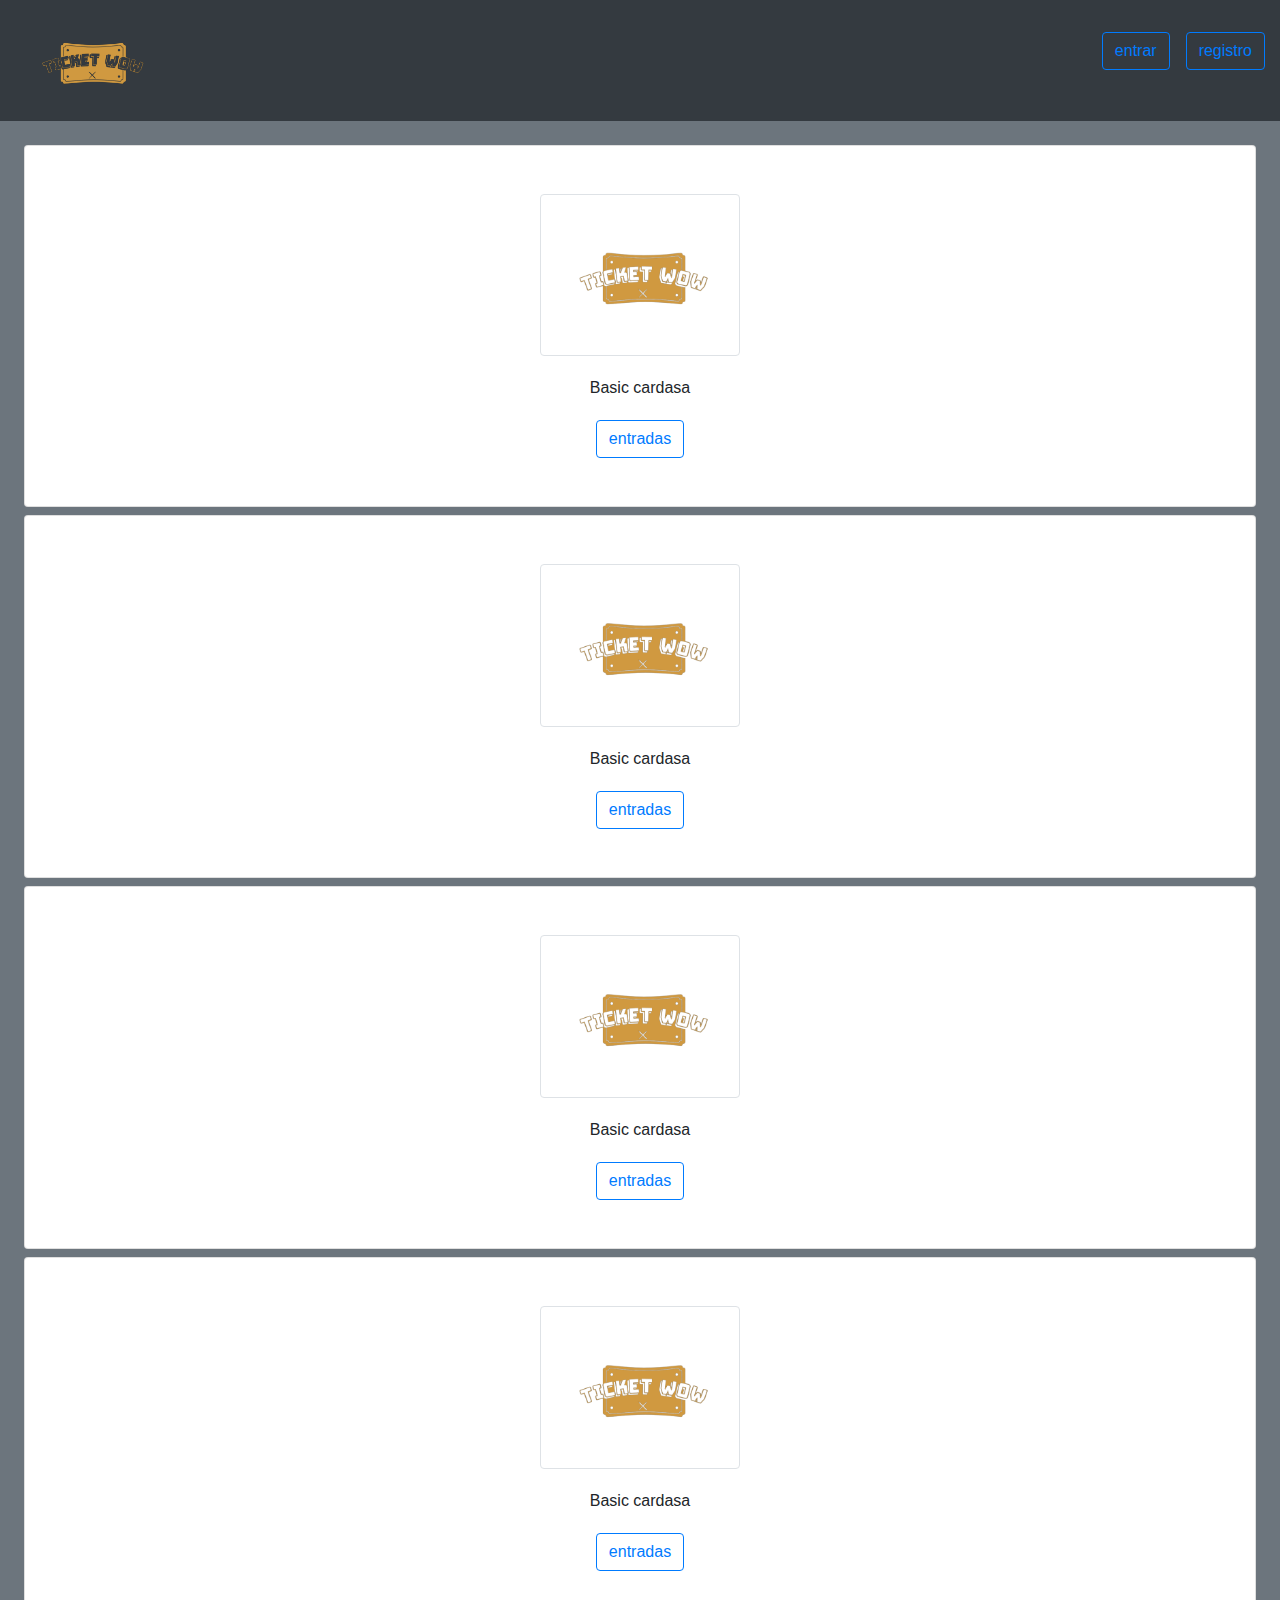
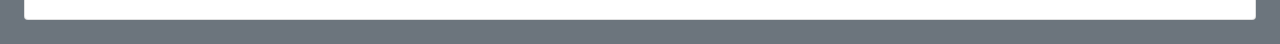
==== index.html @ d6281ea7 "mas" ====
<!doctype html>
<html lang="en">

<head>
  <title></title>
  <meta charset="utf-8">
  <meta name="viewport" content="width=device-width, initial-scale=1, shrink-to-fit=no">
 <link rel="stylesheet" href="/css/style.css">
  <link rel="stylesheet" href="/css/bootstrap.min.css">

<title>Tiket </title>
</head>

<body>
    <header class=" bg-dark text-white" >
        <div class="container-fluid">
          <img src="/otros/logo sin fondo.png" class="" width="150rem" alt="">
          
          <a class="btn btn-outline-primary" href="#" role="button" style="float:right; margin-top:2em; margin-left: 1em;">registro</a>
          <a class="btn btn-outline-primary" href="#" role="button" style="float:right; margin-top:2em">entrar</a>
        </div>
        

        </header>
  <main>
<div class="container-fluid bg-secondary p-3">
  <div class="padre">
    <div class=" hijo ">
      <div class="  card d-flex  align-items-center center-block m-2 p-5" >
        <img src="/otros/logo sin fondo.png" class="img-thumbnail mt-0 "width="200em">
        <div class="card-body">Basic cardasa</div>
        <a class="btn btn-outline-primary" href="#" role="button">entradas</a>
      </div>
      
    </div>
 
    
   
  </div>
  <div class="padre">
    <div class=" hijo ">
      <div class="  card d-flex  align-items-center center-block m-2 p-5" >
        <img src="/otros/logo sin fondo.png" class="img-thumbnail mt-0 "width="200em">
        <div class="card-body">Basic cardasa</div>
        <a class="btn btn-outline-primary" href="#" role="button">entradas</a>
      </div>
      
    </div>
 
    
   
  </div>
  <div class="padre">
    <div class=" hijo ">
      <div class="  card d-flex  align-items-center center-block m-2 p-5" >
        <img src="/otros/logo sin fondo.png" class="img-thumbnail mt-0 "width="200em">
        <div class="card-body">Basic cardasa</div>
        <a class="btn btn-outline-primary" href="#" role="button">entradas</a>
      </div>
      
    </div>
 
    
   
  </div>
  <div class="padre">
    <div class=" hijo ">
      <div class="  card d-flex  align-items-center center-block m-2 p-5" >
        <img src="/otros/logo sin fondo.png" class="img-thumbnail mt-0 "width="200em">
        <div class="card-body">Basic cardasa</div>
        <a class="btn btn-outline-primary" href="#" role="button">entradas</a>
      </div>
      
    </div>
 
    
   
  </div>
  
</div>
  </main>
  <footer>
    <!-- place footer here -->
  </footer>
  <!-- Bootstrap JavaScript Libraries -->
  <script src="/js/bootstrap.min.js">
  </script>

  <script src="/js/jquery-3.3.1.slim.min.js"
    integrity="sha384-7VPbUDkoPSGFnVtYi0QogXtr74QeVeeIs99Qfg5YCF+TidwNdjvaKZX19NZ/e6oz" crossorigin="anonymous">
  </script>

  <script src="/js/popper.min.js"
    integrity="sha384-7VPbUDkoPSGFnVtYi0QogXtr74QeVeeIs99Qfg5YCF+TidwNdjvaKZX19NZ/e6oz" crossorigin="anonymous">
  </script>
</body>

</html>
---- css/style.css ----
/*
  ##Dispositivo = Escritorios
  ##Pantalla = 1281px para escritorios de mayor resolución
*/

@media (min-width:1281px ) {
  
  .padre{
   
    display: flex;
    flex-flow: row wrap;
    justify-content: center;
    align-items: center;

  }
  .hijo{
    display: flex;
  justify-content: center;

}


/*
  ##Dispositivo = Laptops, Desktops
  ##Pantalla = B/N 1025px a 1280px
*/

@media (min-width:1025px ) and (max-width: 1280px ) {
  .padre{
   
    display: flex;
    flex-flow: row wrap;
    justify-content: center;
    align-items: center;

  }
  .hijo{
    display: flex;
  justify-content: center;

  
}

/*
  ##Dispositivo = Tabletas, Ipads (retrato)
  ##Pantalla = B/N 768px a 1024px
*/

@media (min-width:768px ) and (max-width: 1024px ) {
  .padre{
   
    display: flex;
    flex-flow: row wrap;
    justify-content: center;
    align-items: center;

  }
  .hijo{
    display: flex;
  justify-content: center;

  
}

/*
  ##Dispositivo = Tabletas, Ipads (horizontal)
  ##Pantalla = B/N 768px a 1024px
*/

@media (min-width:768px ) and (max-width: 1024px ) and ( orientation: landscape) {
  .padre{
   
    display: flex;
    flex-flow: row wrap;
    justify-content: center;
    align-items: center;

  }
  .hijo{
    display: flex;
  justify-content: center;

  
}

/*
  ##Dispositivo = Tabletas de baja resolución, Móviles (Horizontal)
  ##Pantalla = B/N 481px a 767px
*/

@media (min-width: 481px ) and (max-width:767px ) {
  
  .padre{
   
    display: flex;
    flex-flow: row wrap;
    justify-content: center;
    align-items: center;

  }
  .hijo{
    display: flex;
  justify-content: center;

}

/*
  ##Dispositivo = La mayoría de los Smartphones Móviles (Retrato)
  ##Pantalla = B/N 320px a 479px
*/

@media (min-width: 320px ) and (max-width: 480px ) and ( orientation: landscape) {
  .padre{
   
    display: flex;
    flex-flow: row wrap;
    justify-content: center;
    align-items: center;

  }
  .hijo{
    display: flex;
  justify-content: center;

}
  
@media (min-width: 320px ) and (max-width: 480px ) {
  .padre{
   
    display: flex;
    flex-flow: row wrap;
    justify-content: center;
    align-items: center;

  }
  .hijo{
    display: flex;
  justify-content: center;

}
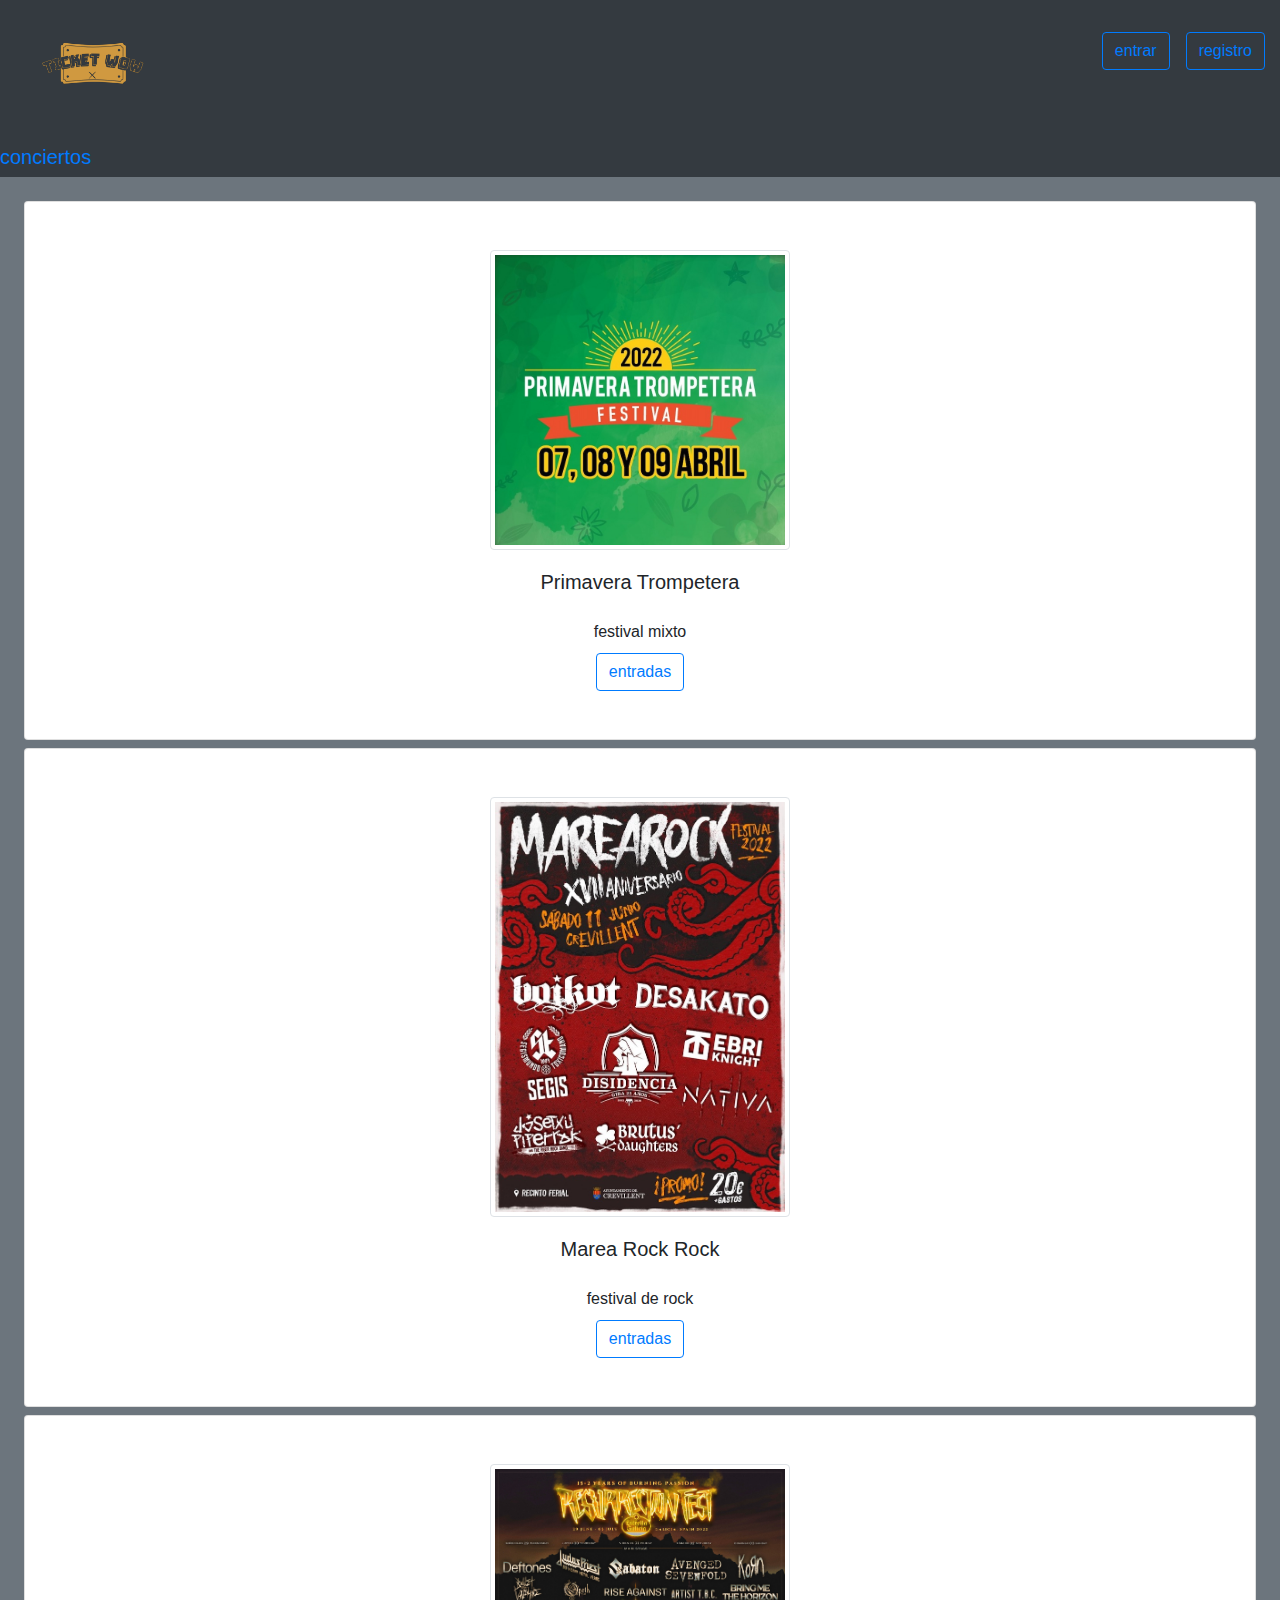
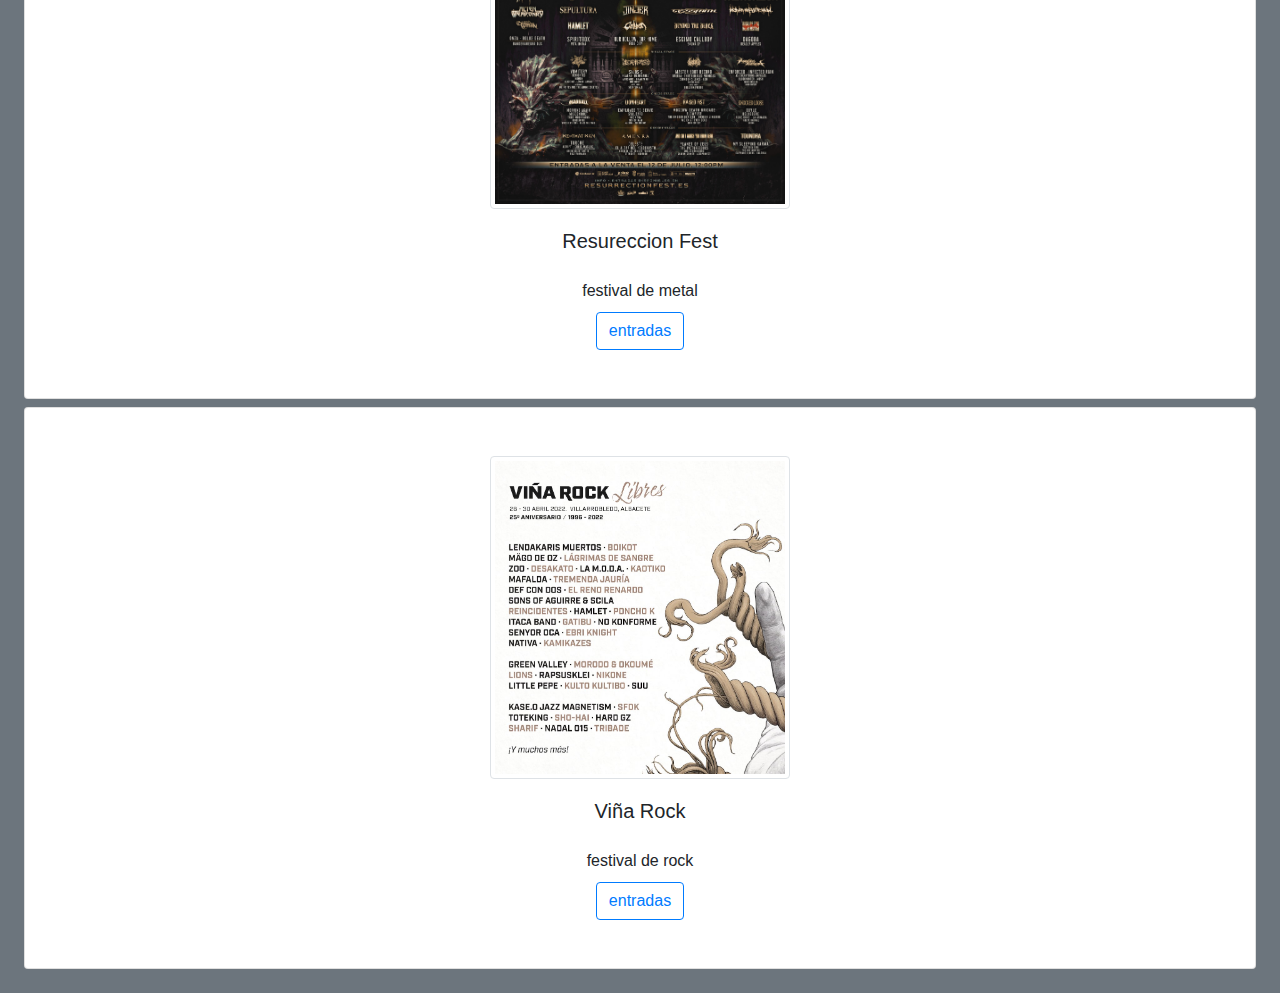
==== commit e0dcd2bd: "uffff" ====
--- a/index.html
+++ b/index.html
@@ -14,21 +14,24 @@
 <body>
     <header class=" bg-dark text-white" >
         <div class="container-fluid">
-          <img src="/otros/logo sin fondo.png" class="" width="150rem" alt="">
+          <img src="/img/logo sin fondo.png" class="" width="150rem" alt="">
           
-          <a class="btn btn-outline-primary" href="#" role="button" style="float:right; margin-top:2em; margin-left: 1em;">registro</a>
-          <a class="btn btn-outline-primary" href="#" role="button" style="float:right; margin-top:2em">entrar</a>
+          <a class="btn btn-outline-primary" href="/html/registro.html" role="button" style="float:right; margin-top:2em; margin-left: 1em;">registro</a>
+          <a class="btn btn-outline-primary" href="/html/insertar.html" role="button" style="float:right; margin-top:2em">entrar</a>
         </div>
-        
-
+        <nav class="navbar navbar-expand-md navbar-light"></nav>
+        <a href="#" class="navbar-brand">conciertos</a>
         </header>
   <main>
+  
 <div class="container-fluid bg-secondary p-3">
   <div class="padre">
     <div class=" hijo ">
       <div class="  card d-flex  align-items-center center-block m-2 p-5" >
-        <img src="/otros/logo sin fondo.png" class="img-thumbnail mt-0 "width="200em">
-        <div class="card-body">Basic cardasa</div>
+        <img src="/img/primavera-trompetera-festival-2022.jpg" class="img-thumbnail mt-0 "width="300em">
+        <h5 class="card-body">Primavera Trompetera</h5>
+        <h6 class="card-title">festival mixto</h6>
+       
         <a class="btn btn-outline-primary" href="#" role="button">entradas</a>
       </div>
       
@@ -40,8 +43,10 @@
   <div class="padre">
     <div class=" hijo ">
       <div class="  card d-flex  align-items-center center-block m-2 p-5" >
-        <img src="/otros/logo sin fondo.png" class="img-thumbnail mt-0 "width="200em">
-        <div class="card-body">Basic cardasa</div>
+        <img src="/img/marea-rock-festival-2022.jpg" class="img-thumbnail mt-0 "width="300em">
+        <h5 class="card-body">Marea Rock Rock</h5>
+        <h6 class="card-title">festival de rock</h6>
+       
         <a class="btn btn-outline-primary" href="#" role="button">entradas</a>
       </div>
       
@@ -53,8 +58,10 @@
   <div class="padre">
     <div class=" hijo ">
       <div class="  card d-flex  align-items-center center-block m-2 p-5" >
-        <img src="/otros/logo sin fondo.png" class="img-thumbnail mt-0 "width="200em">
-        <div class="card-body">Basic cardasa</div>
+        <img src="/img/resurrection-fest-2022-cartel.jpg" class="img-thumbnail mt-0 "width="300em">
+        <h5 class="card-body">Resureccion Fest</h5>
+        <h6 class="card-title">festival de metal</h6>
+       
         <a class="btn btn-outline-primary" href="#" role="button">entradas</a>
       </div>
       
@@ -66,8 +73,10 @@
   <div class="padre">
     <div class=" hijo ">
       <div class="  card d-flex  align-items-center center-block m-2 p-5" >
-        <img src="/otros/logo sin fondo.png" class="img-thumbnail mt-0 "width="200em">
-        <div class="card-body">Basic cardasa</div>
+        <img src="/img/cartel-vina-rock-2022.jpg" class="img-thumbnail mt-0 "width="300em">
+        <h5 class="card-body">Viña Rock</h5>
+        <h6 class="card-title">festival de rock</h6>
+       
         <a class="btn btn-outline-primary" href="#" role="button">entradas</a>
       </div>
       
@@ -76,6 +85,7 @@
     
    
   </div>
+  
   
 </div>
   </main>
--- a/css/style.css
+++ b/css/style.css
@@ -4,6 +4,7 @@
   ##Dispositivo = Escritorios
   ##Pantalla = 1281px para escritorios de mayor resolución
 */
+body{background-color:rgb(108,117,125);}
 
 @media (min-width:1281px ) {
   
@@ -137,6 +138,6 @@
   }
   .hijo{
     display: flex;
-  justify-content: center;
-
-}+  justify-content: center;}
+  
+  }}}}}}}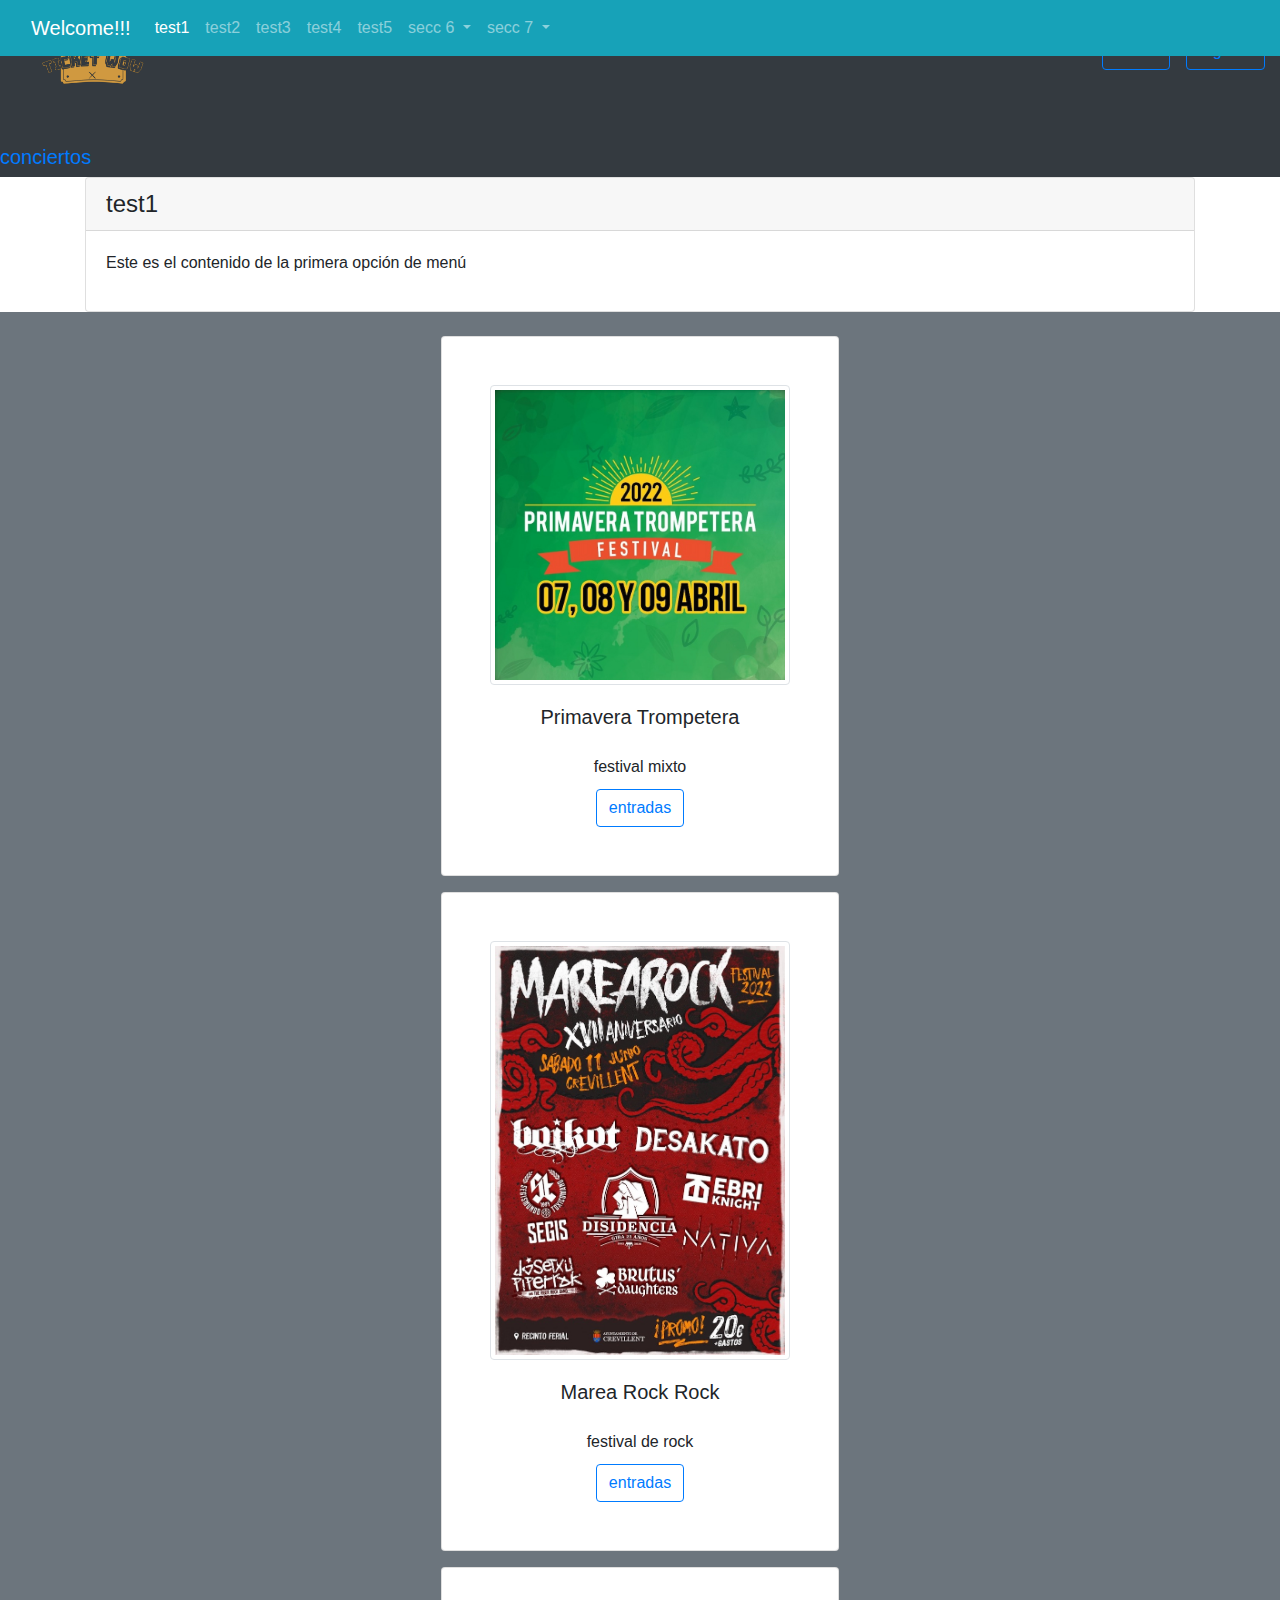
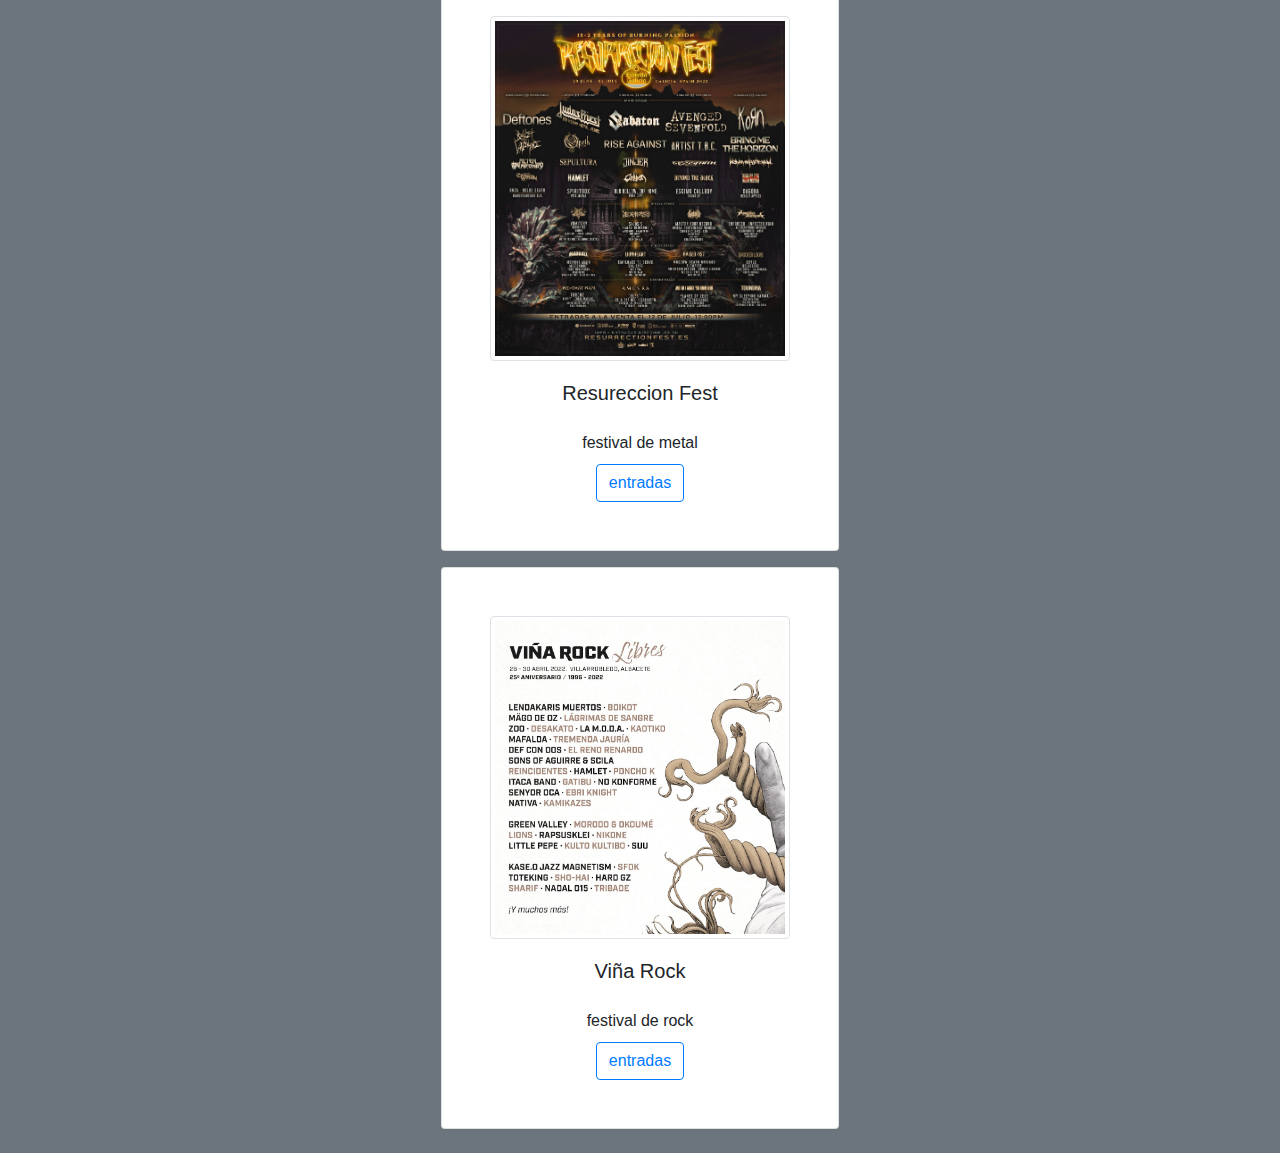
==== commit 9d265b32: "aa" ====
--- a/index.html
+++ b/index.html
@@ -23,7 +23,148 @@
         <a href="#" class="navbar-brand">conciertos</a>
         </header>
   <main>
-  
+    <nav class="navbar navbar-expand-md navbar-dark bg-info fixed-top">
+      <div class="container-fluid">
+          <a class="navbar-brand" href="#">Welcome!!!</a>
+          <button class="navbar-toggler" type="button" data-bs-toggle="collapse" data-bs-target="#navbarsExampleDefault" aria-controls="navbarsExampleDefault" aria-expanded="false" aria-label="Toggle navigation">
+              <span class="navbar-toggler-icon"></span>
+          </button>
+          <div class="collapse navbar-collapse" id="navbarsExampleDefault">
+              <ul class="navbar-nav nav me-auto mb-2 mb-lg-0">
+                  <li class="nav-item">
+                      <a class="nav-link active" href="#tab1" aria-current="page" data-bs-toggle="tab">test1</a>
+                  </li>
+                  <li class="nav-item">
+                      <a class="nav-link" href="#tab2" data-bs-toggle="tab">test2</a>
+                  </li>
+                  <li class="nav-item">
+                      <a class="nav-link" href="#tab3" data-bs-toggle="tab">test3</a>
+                  </li>
+                  <li class="nav-item">
+                      <a class="nav-link" href="#tab4" data-bs-toggle="tab">test4</a>
+                  </li>
+                  <li class="nav-item">
+                      <a class="nav-link" href="#tab5" data-bs-toggle="tab">test5</a>
+                  </li>
+                  <li class="nav-item dropdown">
+                      <a class="nav-link dropdown-toggle" href="#" id="navbarDropdown" role="button" data-bs-toggle="dropdown" aria-haspopup="true" aria-expanded="false">
+                        secc 6
+                      </a>
+                      <div class="dropdown-menu" aria-labelledby="navbarDropdown">
+                        <a class="dropdown-item" href="#tab6" data-bs-toggle="tab">Panel 6</a>
+                        <a class="dropdown-item" href="#tab7" data-bs-toggle="tab">Panel 7</a>
+                      </div>
+                  </li>
+                  <li class="nav-item dropdown">
+                      <a class="nav-link dropdown-toggle" href="#" id="navbarDropdown" role="button" data-bs-toggle="dropdown" aria-haspopup="true" aria-expanded="false">
+                        secc 7
+                      </a>
+                      <div class="dropdown-menu" aria-labelledby="navbarDropdown">
+                        <a class="dropdown-item" href="#tab8" id="acc8" data-bs-toggle="tab">Panel 8</a>
+                        <a class="dropdown-item" href="#tab9" data-bs-toggle="tab">Panel 9</a>
+                      </div>
+                  </li>
+              </ul>
+          </div>
+      </div>
+  </nav>
+  <div class="container" id="main">
+      <div class="tab-content">
+          <div class="tab-pane active card" id="tab1">
+              <h4 class="card-header">test1</h4>
+              <div class="card-body">
+                  <p>Este es el contenido de la primera opción de menú</p>
+              </div>
+          </div>
+          <div class="tab-pane card" id="tab2">
+              <h4 class="card-header">test2</h4>
+              <div class="card-body">
+                  <p>Probando segunda opción...</p>
+                  <ul>
+                      <li>Pan</li>
+                      <li>Leche</li>
+                      <li>Azúcar</li>
+                      <li>Huevos</li>
+                      <li>Café</li>
+                      <li>Brócoli</li>
+                  </ul>
+              </div>
+          </div>
+          <div class="tab-pane" id="tab3">
+              <h4>test3</h4>
+              <p>¿Y qué hay de lo mío? Se hace tarde... <i class="far fa-clock"></i></p>
+          </div>
+          <div class="tab-pane" id="tab4">
+              <h4>test4</h4>
+              <div class="alert alert-info" role="alert">
+                  <p>Yo casi mejor me callo...</p>
+                  <span class="badge rounded-pill bg-light text-dark">Sí, anda, va a ser mejor...</span>
+              </div>
+          </div>
+          <div class="tab-pane" id="tab5">
+              <h4>test5: insertando departamentos...</h4><br>
+              <form>
+                  <fieldset>
+                      <div class="mb-3 row">
+                          <legend>Departamento</legend>
+                      </div>
+                      <div class="mb-3 row">
+                          <label for="idD" class="col-sm-2 col-form-label">Id Depto.</label>
+                          <div class="col-sm-10">
+                              <input type="number" class="form-control" placeholder="Introduzca el id" name="idDepto" id="idD">
+                          </div>
+                      </div>
+                      <div class="mb-3 row">
+                          <label for="inicD" class="col-sm-2 col-form-label">Iniciales</label>
+                          <div class="col-sm-10">
+                              <input type="text" class="form-control" placeholder="Introduzca las iniciales..." name="inicDepto" id="inicD">
+                          </div>
+                      </div>
+                      <div class="mb-3 row">
+                          <label for="nombreD" class="col-sm-2 col-form-label">Nombre</label>
+                          <div class="col-sm-10">
+                              <input type="text" class="form-control" placeholder="Introduzca el nombre completo..." name="nombreDepto" id="nombreD">
+                          </div>
+                      </div>
+                      <div class="mb-3 row" style="text-align: right">
+                          <div class="col-sm-2 offset-sm-10">
+                              <input class="btn btn-info" type="button" value="Insertar" onclick="alert('Insertando departamento...');">
+                          </div>
+                      </div>
+                  </fieldset>
+              </form>
+          </div>
+          
+          <div class="tab-pane card" id="tab6">
+              <h4 class="card-header">test6</h4>
+              <div class="card-body">
+                  <p>Probando ejemplo activación <a href="#" onclick="document.querySelector('#acc8').click();">ir a 8</a></p>
+                  
+              </div>
+          </div>
+          <div class="tab-pane card" id="tab7">
+              <h4 class="card-header">test7</h4>
+              <div class="card-body">
+                  <p>Nada especial pero estamos en la opción 7, dentro de la sección 6</p>
+                  
+              </div>
+          </div>
+          <div class="tab-pane card" id="tab8">
+              <h4 class="card-header">test8</h4>
+              <div class="card-body">
+                  <p>Nada especial pero estamos en la opción 8, dentro de la sección 7</p>
+                  
+              </div>
+          </div>
+          <div class="tab-pane card" id="tab9">
+              <h4 class="card-header">test9</h4>
+              <div class="card-body">
+                  <p>Nada especial pero estamos en la opción 9, dentro de la sección 7</p>
+              </div>
+          </div>
+      </div>
+  </div>
+
 <div class="container-fluid bg-secondary p-3">
   <div class="padre">
     <div class=" hijo ">
--- a/css/style.css
+++ b/css/style.css
@@ -4,12 +4,11 @@
   ##Dispositivo = Escritorios
   ##Pantalla = 1281px para escritorios de mayor resolución
 */
-body{background-color:rgb(108,117,125);}
 
 @media (min-width:1281px ) {
   
   .padre{
-   
+    background-color:rgb(108,117,125);
     display: flex;
     flex-flow: row wrap;
     justify-content: center;
@@ -19,9 +18,9 @@
   .hijo{
     display: flex;
   justify-content: center;
-
+ 
 }
-
+}
 
 /*
   ##Dispositivo = Laptops, Desktops
@@ -43,7 +42,7 @@
 
   
 }
-
+}
 /*
   ##Dispositivo = Tabletas, Ipads (retrato)
   ##Pantalla = B/N 768px a 1024px
@@ -64,7 +63,7 @@
 
   
 }
-
+}
 /*
   ##Dispositivo = Tabletas, Ipads (horizontal)
   ##Pantalla = B/N 768px a 1024px
@@ -85,7 +84,7 @@
 
   
 }
-
+}
 /*
   ##Dispositivo = Tabletas de baja resolución, Móviles (Horizontal)
   ##Pantalla = B/N 481px a 767px
@@ -106,7 +105,7 @@
   justify-content: center;
 
 }
-
+}
 /*
   ##Dispositivo = La mayoría de los Smartphones Móviles (Retrato)
   ##Pantalla = B/N 320px a 479px
@@ -126,7 +125,7 @@
   justify-content: center;
 
 }
-  
+} 
 @media (min-width: 320px ) and (max-width: 480px ) {
   .padre{
    
@@ -140,4 +139,4 @@
     display: flex;
   justify-content: center;}
   
-  }}}}}}}+  }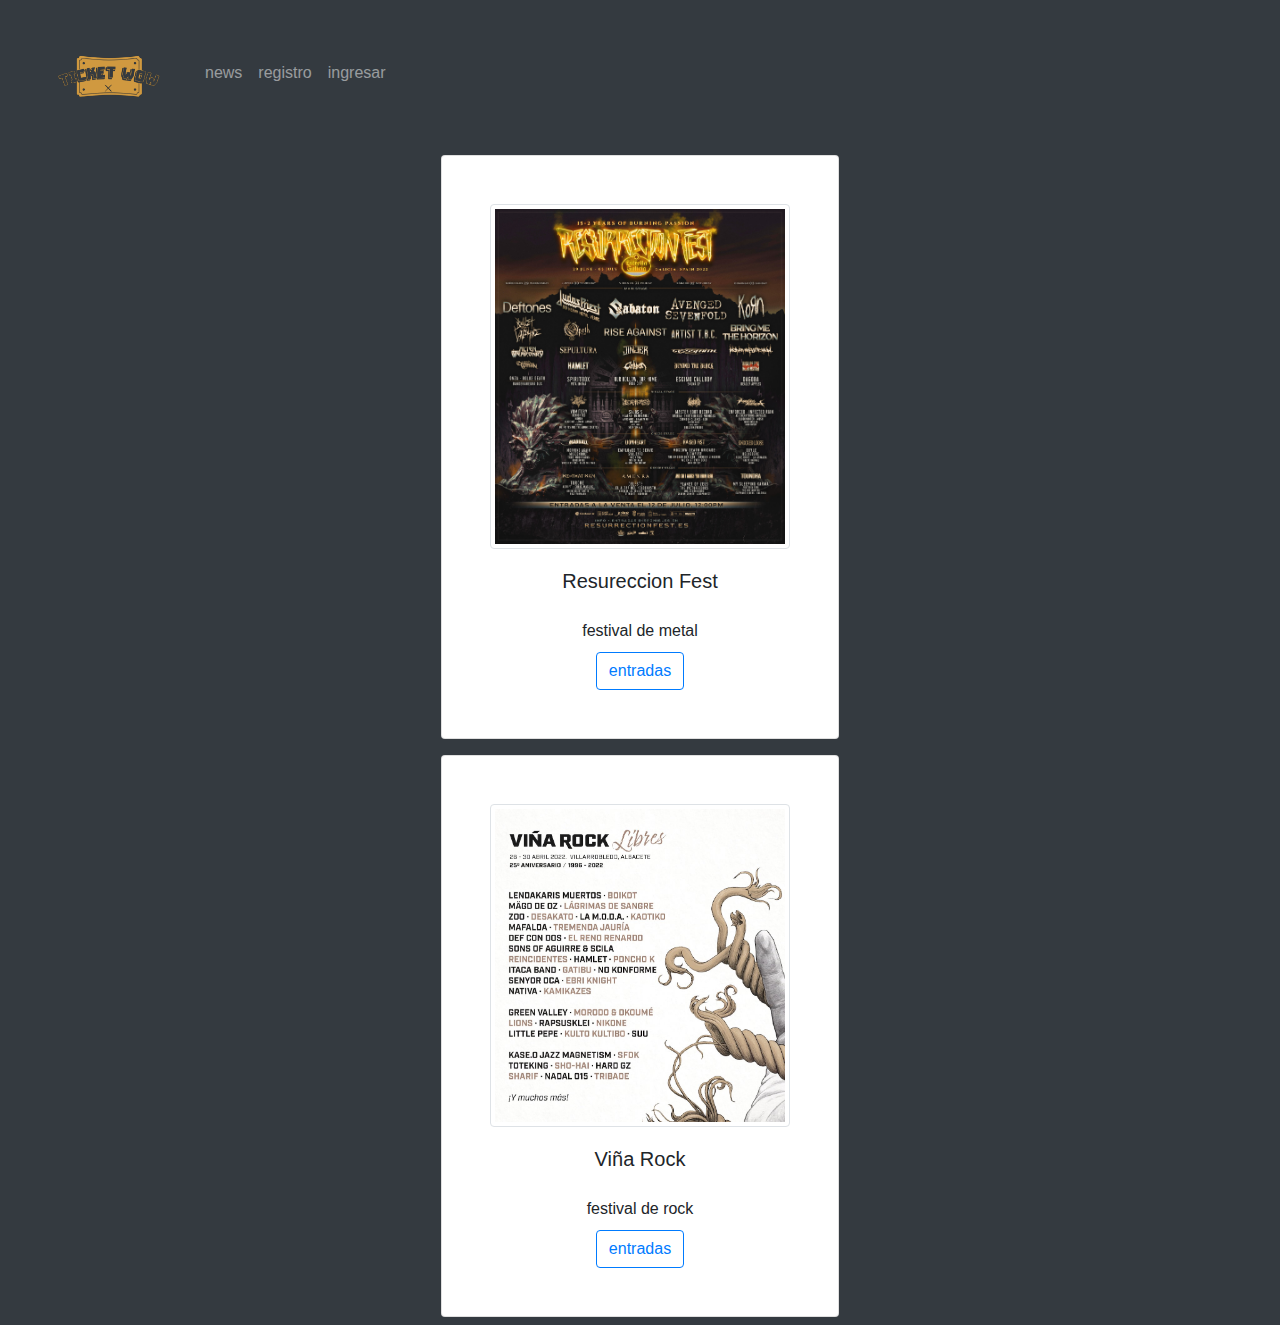
==== commit 7c5bf37a: "no va" ====
--- a/index.html
+++ b/index.html
@@ -5,230 +5,72 @@
   <title></title>
   <meta charset="utf-8">
   <meta name="viewport" content="width=device-width, initial-scale=1, shrink-to-fit=no">
- <link rel="stylesheet" href="/css/style.css">
+  <link rel="stylesheet" href="/css/style.css">
   <link rel="stylesheet" href="/css/bootstrap.min.css">
 
-<title>Tiket </title>
+  <title>Tiket </title>
 </head>
 
 <body>
-    <header class=" bg-dark text-white" >
-        <div class="container-fluid">
-          <img src="/img/logo sin fondo.png" class="" width="150rem" alt="">
-          
-          <a class="btn btn-outline-primary" href="/html/registro.html" role="button" style="float:right; margin-top:2em; margin-left: 1em;">registro</a>
-          <a class="btn btn-outline-primary" href="/html/insertar.html" role="button" style="float:right; margin-top:2em">entrar</a>
-        </div>
-        <nav class="navbar navbar-expand-md navbar-light"></nav>
-        <a href="#" class="navbar-brand">conciertos</a>
-        </header>
-  <main>
-    <nav class="navbar navbar-expand-md navbar-dark bg-info fixed-top">
-      <div class="container-fluid">
-          <a class="navbar-brand" href="#">Welcome!!!</a>
-          <button class="navbar-toggler" type="button" data-bs-toggle="collapse" data-bs-target="#navbarsExampleDefault" aria-controls="navbarsExampleDefault" aria-expanded="false" aria-label="Toggle navigation">
-              <span class="navbar-toggler-icon"></span>
-          </button>
-          <div class="collapse navbar-collapse" id="navbarsExampleDefault">
-              <ul class="navbar-nav nav me-auto mb-2 mb-lg-0">
-                  <li class="nav-item">
-                      <a class="nav-link active" href="#tab1" aria-current="page" data-bs-toggle="tab">test1</a>
-                  </li>
-                  <li class="nav-item">
-                      <a class="nav-link" href="#tab2" data-bs-toggle="tab">test2</a>
-                  </li>
-                  <li class="nav-item">
-                      <a class="nav-link" href="#tab3" data-bs-toggle="tab">test3</a>
-                  </li>
-                  <li class="nav-item">
-                      <a class="nav-link" href="#tab4" data-bs-toggle="tab">test4</a>
-                  </li>
-                  <li class="nav-item">
-                      <a class="nav-link" href="#tab5" data-bs-toggle="tab">test5</a>
-                  </li>
-                  <li class="nav-item dropdown">
-                      <a class="nav-link dropdown-toggle" href="#" id="navbarDropdown" role="button" data-bs-toggle="dropdown" aria-haspopup="true" aria-expanded="false">
-                        secc 6
-                      </a>
-                      <div class="dropdown-menu" aria-labelledby="navbarDropdown">
-                        <a class="dropdown-item" href="#tab6" data-bs-toggle="tab">Panel 6</a>
-                        <a class="dropdown-item" href="#tab7" data-bs-toggle="tab">Panel 7</a>
-                      </div>
-                  </li>
-                  <li class="nav-item dropdown">
-                      <a class="nav-link dropdown-toggle" href="#" id="navbarDropdown" role="button" data-bs-toggle="dropdown" aria-haspopup="true" aria-expanded="false">
-                        secc 7
-                      </a>
-                      <div class="dropdown-menu" aria-labelledby="navbarDropdown">
-                        <a class="dropdown-item" href="#tab8" id="acc8" data-bs-toggle="tab">Panel 8</a>
-                        <a class="dropdown-item" href="#tab9" data-bs-toggle="tab">Panel 9</a>
-                      </div>
-                  </li>
-              </ul>
-          </div>
+
+
+  <!-- BARRA NAVEGACIÓN       -->
+  <div class="container-fluid bg-dark">
+    <!-- BARRA NAVEGACIÓN -->
+
+    <nav class="navbar navbar-expand-md navbar-dark bg-dark">
+      <a class="navbar-brand" href="#"><img src="/img/logo sin fondo.png" class="" width="150rem" alt=""></a>
+      <button class="navbar-toggler" type="button" data-toggle="collapse" data-target="#navbarNav" aria-controls="navbarNav" aria-expanded="false" aria-label="Toggle navigation">
+        <span class="navbar-toggler-icon"></span>
+      </button>
+      <div class="collapse navbar-collapse" id="navbarNav">
+        <ul class="navbar-nav">
+          <li class="nav-item">
+            <a class="nav-link" href="#">news</a>
+          </li>
+          <li class="nav-item">
+            <a class="nav-link" href="/html/registro.html">registro</a>
+          </li>
+          <li class="nav-item">
+            <a class="nav-link" href="/html/insertar.html">ingresar</a>
+          </li>
+        </ul>
       </div>
-  </nav>
-  <div class="container" id="main">
-      <div class="tab-content">
-          <div class="tab-pane active card" id="tab1">
-              <h4 class="card-header">test1</h4>
-              <div class="card-body">
-                  <p>Este es el contenido de la primera opción de menú</p>
-              </div>
-          </div>
-          <div class="tab-pane card" id="tab2">
-              <h4 class="card-header">test2</h4>
-              <div class="card-body">
-                  <p>Probando segunda opción...</p>
-                  <ul>
-                      <li>Pan</li>
-                      <li>Leche</li>
-                      <li>Azúcar</li>
-                      <li>Huevos</li>
-                      <li>Café</li>
-                      <li>Brócoli</li>
-                  </ul>
-              </div>
-          </div>
-          <div class="tab-pane" id="tab3">
-              <h4>test3</h4>
-              <p>¿Y qué hay de lo mío? Se hace tarde... <i class="far fa-clock"></i></p>
-          </div>
-          <div class="tab-pane" id="tab4">
-              <h4>test4</h4>
-              <div class="alert alert-info" role="alert">
-                  <p>Yo casi mejor me callo...</p>
-                  <span class="badge rounded-pill bg-light text-dark">Sí, anda, va a ser mejor...</span>
-              </div>
-          </div>
-          <div class="tab-pane" id="tab5">
-              <h4>test5: insertando departamentos...</h4><br>
-              <form>
-                  <fieldset>
-                      <div class="mb-3 row">
-                          <legend>Departamento</legend>
-                      </div>
-                      <div class="mb-3 row">
-                          <label for="idD" class="col-sm-2 col-form-label">Id Depto.</label>
-                          <div class="col-sm-10">
-                              <input type="number" class="form-control" placeholder="Introduzca el id" name="idDepto" id="idD">
-                          </div>
-                      </div>
-                      <div class="mb-3 row">
-                          <label for="inicD" class="col-sm-2 col-form-label">Iniciales</label>
-                          <div class="col-sm-10">
-                              <input type="text" class="form-control" placeholder="Introduzca las iniciales..." name="inicDepto" id="inicD">
-                          </div>
-                      </div>
-                      <div class="mb-3 row">
-                          <label for="nombreD" class="col-sm-2 col-form-label">Nombre</label>
-                          <div class="col-sm-10">
-                              <input type="text" class="form-control" placeholder="Introduzca el nombre completo..." name="nombreDepto" id="nombreD">
-                          </div>
-                      </div>
-                      <div class="mb-3 row" style="text-align: right">
-                          <div class="col-sm-2 offset-sm-10">
-                              <input class="btn btn-info" type="button" value="Insertar" onclick="alert('Insertando departamento...');">
-                          </div>
-                      </div>
-                  </fieldset>
-              </form>
-          </div>
-          
-          <div class="tab-pane card" id="tab6">
-              <h4 class="card-header">test6</h4>
-              <div class="card-body">
-                  <p>Probando ejemplo activación <a href="#" onclick="document.querySelector('#acc8').click();">ir a 8</a></p>
-                  
-              </div>
-          </div>
-          <div class="tab-pane card" id="tab7">
-              <h4 class="card-header">test7</h4>
-              <div class="card-body">
-                  <p>Nada especial pero estamos en la opción 7, dentro de la sección 6</p>
-                  
-              </div>
-          </div>
-          <div class="tab-pane card" id="tab8">
-              <h4 class="card-header">test8</h4>
-              <div class="card-body">
-                  <p>Nada especial pero estamos en la opción 8, dentro de la sección 7</p>
-                  
-              </div>
-          </div>
-          <div class="tab-pane card" id="tab9">
-              <h4 class="card-header">test9</h4>
-              <div class="card-body">
-                  <p>Nada especial pero estamos en la opción 9, dentro de la sección 7</p>
-              </div>
-          </div>
-      </div>
-  </div>
+    </nav>
+    
 
-<div class="container-fluid bg-secondary p-3">
+  
   <div class="padre">
     <div class=" hijo ">
-      <div class="  card d-flex  align-items-center center-block m-2 p-5" >
-        <img src="/img/primavera-trompetera-festival-2022.jpg" class="img-thumbnail mt-0 "width="300em">
-        <h5 class="card-body">Primavera Trompetera</h5>
-        <h6 class="card-title">festival mixto</h6>
-       
+      <div class="  card d-flex  align-items-center center-block m-2 p-5">
+        <img src="/img/resurrection-fest-2022-cartel.jpg" class="img-thumbnail mt-0 " width="300em">
+        <h5 class="card-body">Resureccion Fest</h5>
+        <h6 class="card-title">festival de metal</h6>
+
         <a class="btn btn-outline-primary" href="#" role="button">entradas</a>
       </div>
-      
+
     </div>
- 
-    
-   
+
+
+
   </div>
   <div class="padre">
     <div class=" hijo ">
-      <div class="  card d-flex  align-items-center center-block m-2 p-5" >
-        <img src="/img/marea-rock-festival-2022.jpg" class="img-thumbnail mt-0 "width="300em">
-        <h5 class="card-body">Marea Rock Rock</h5>
+      <div class="  card d-flex  align-items-center center-block m-2 p-5">
+        <img src="/img/cartel-vina-rock-2022.jpg" class="img-thumbnail mt-0 " width="300em">
+        <h5 class="card-body">Viña Rock</h5>
         <h6 class="card-title">festival de rock</h6>
-       
+
         <a class="btn btn-outline-primary" href="#" role="button">entradas</a>
       </div>
-      
+
     </div>
- 
-    
-   
+
+
+
   </div>
-  <div class="padre">
-    <div class=" hijo ">
-      <div class="  card d-flex  align-items-center center-block m-2 p-5" >
-        <img src="/img/resurrection-fest-2022-cartel.jpg" class="img-thumbnail mt-0 "width="300em">
-        <h5 class="card-body">Resureccion Fest</h5>
-        <h6 class="card-title">festival de metal</h6>
-       
-        <a class="btn btn-outline-primary" href="#" role="button">entradas</a>
-      </div>
-      
-    </div>
- 
-    
-   
   </div>
-  <div class="padre">
-    <div class=" hijo ">
-      <div class="  card d-flex  align-items-center center-block m-2 p-5" >
-        <img src="/img/cartel-vina-rock-2022.jpg" class="img-thumbnail mt-0 "width="300em">
-        <h5 class="card-body">Viña Rock</h5>
-        <h6 class="card-title">festival de rock</h6>
-       
-        <a class="btn btn-outline-primary" href="#" role="button">entradas</a>
-      </div>
-      
-    </div>
- 
-    
-   
-  </div>
-  
-  
-</div>
   </main>
   <footer>
     <!-- place footer here -->
@@ -237,13 +79,8 @@
   <script src="/js/bootstrap.min.js">
   </script>
 
-  <script src="/js/jquery-3.3.1.slim.min.js"
-    integrity="sha384-7VPbUDkoPSGFnVtYi0QogXtr74QeVeeIs99Qfg5YCF+TidwNdjvaKZX19NZ/e6oz" crossorigin="anonymous">
-  </script>
-
-  <script src="/js/popper.min.js"
-    integrity="sha384-7VPbUDkoPSGFnVtYi0QogXtr74QeVeeIs99Qfg5YCF+TidwNdjvaKZX19NZ/e6oz" crossorigin="anonymous">
-  </script>
+<script src="/js/popper.min.js"></script>
+<script src="/js/jquery-3.3.1.slim.min.js"></script>
 </body>
 
 </html>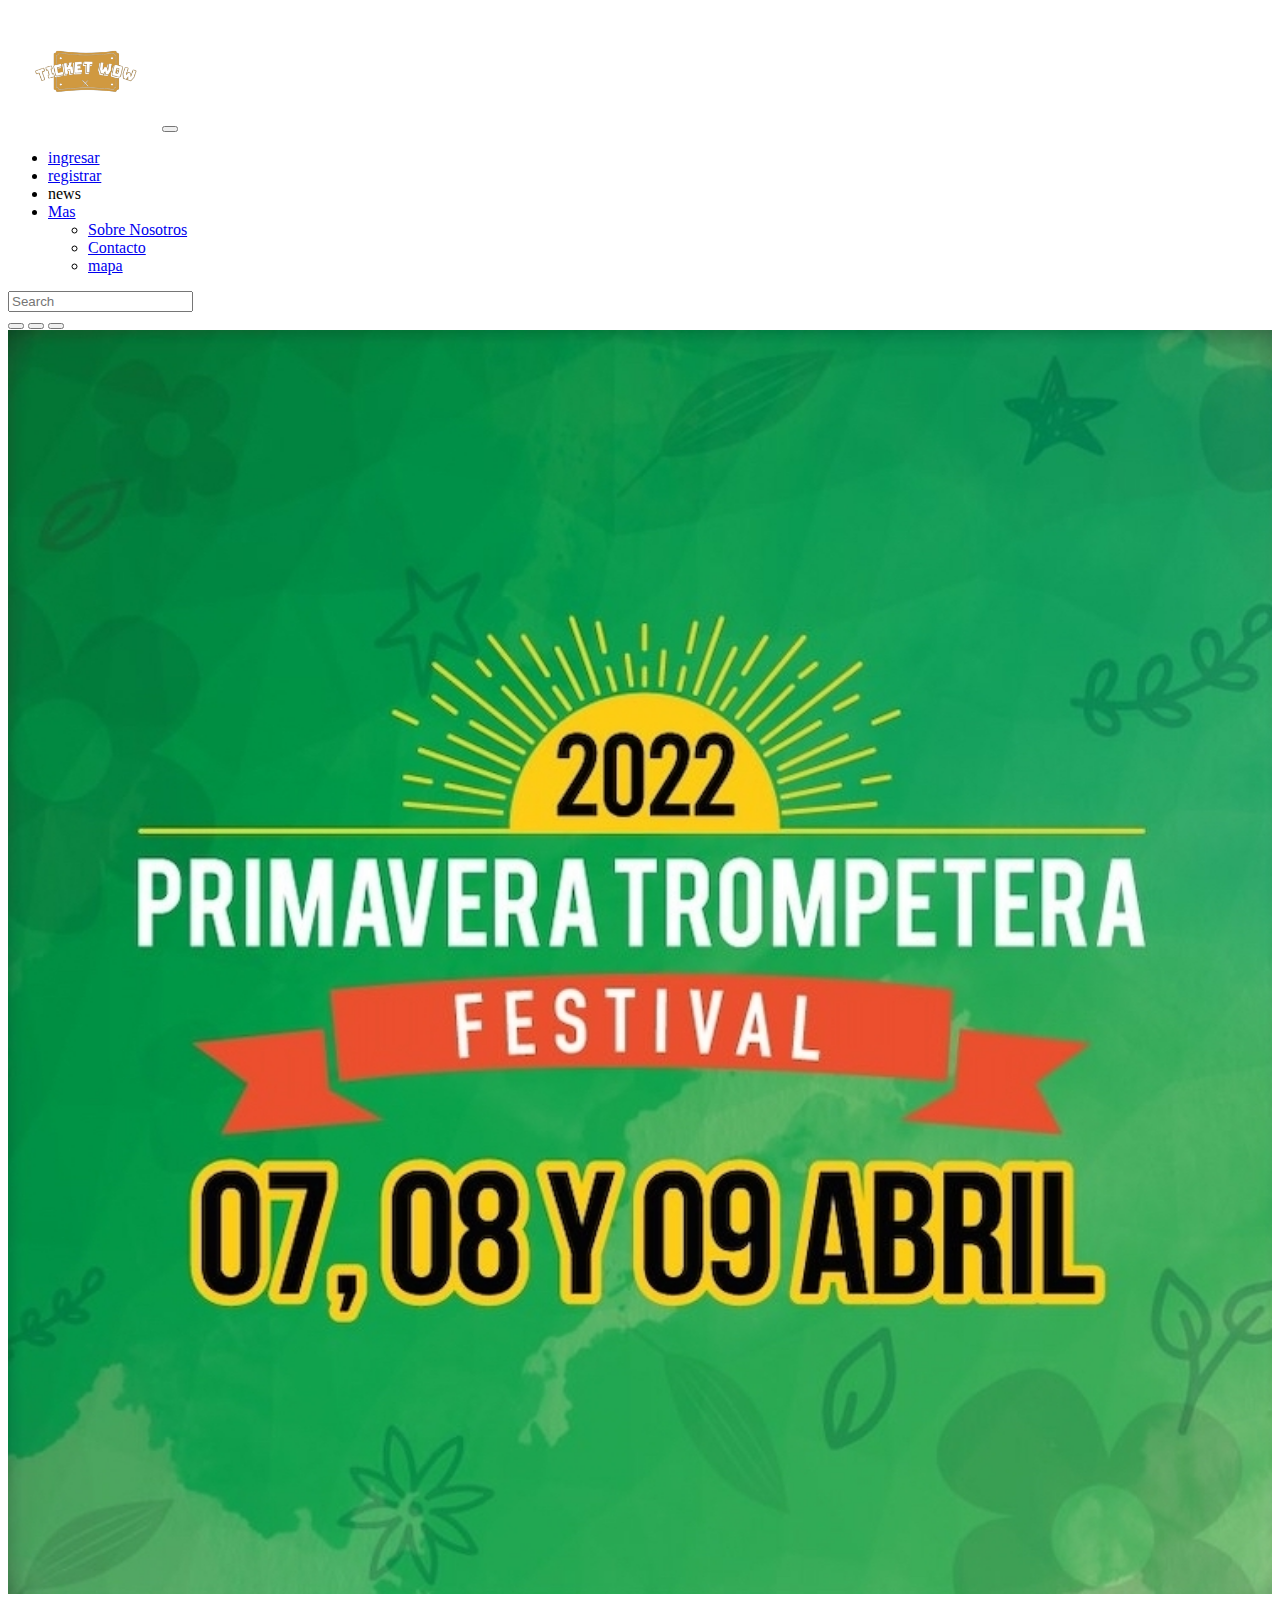
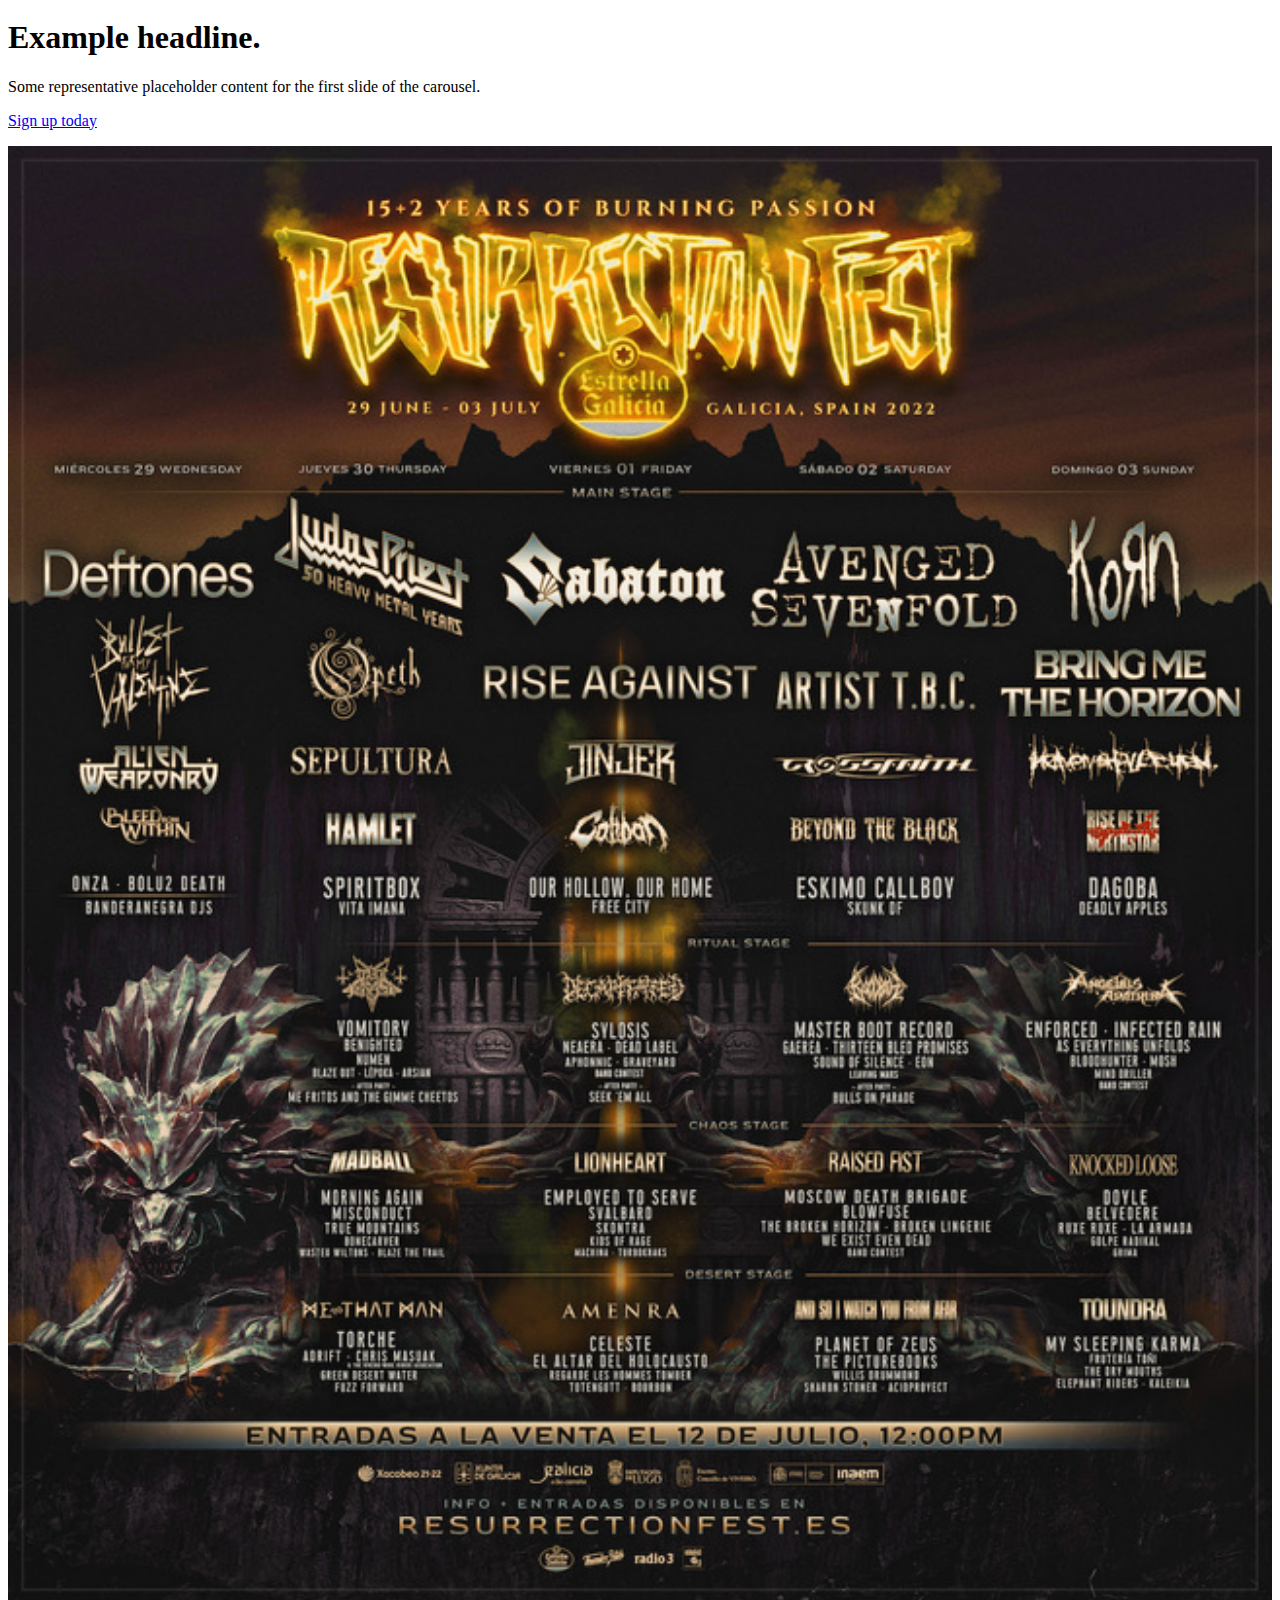
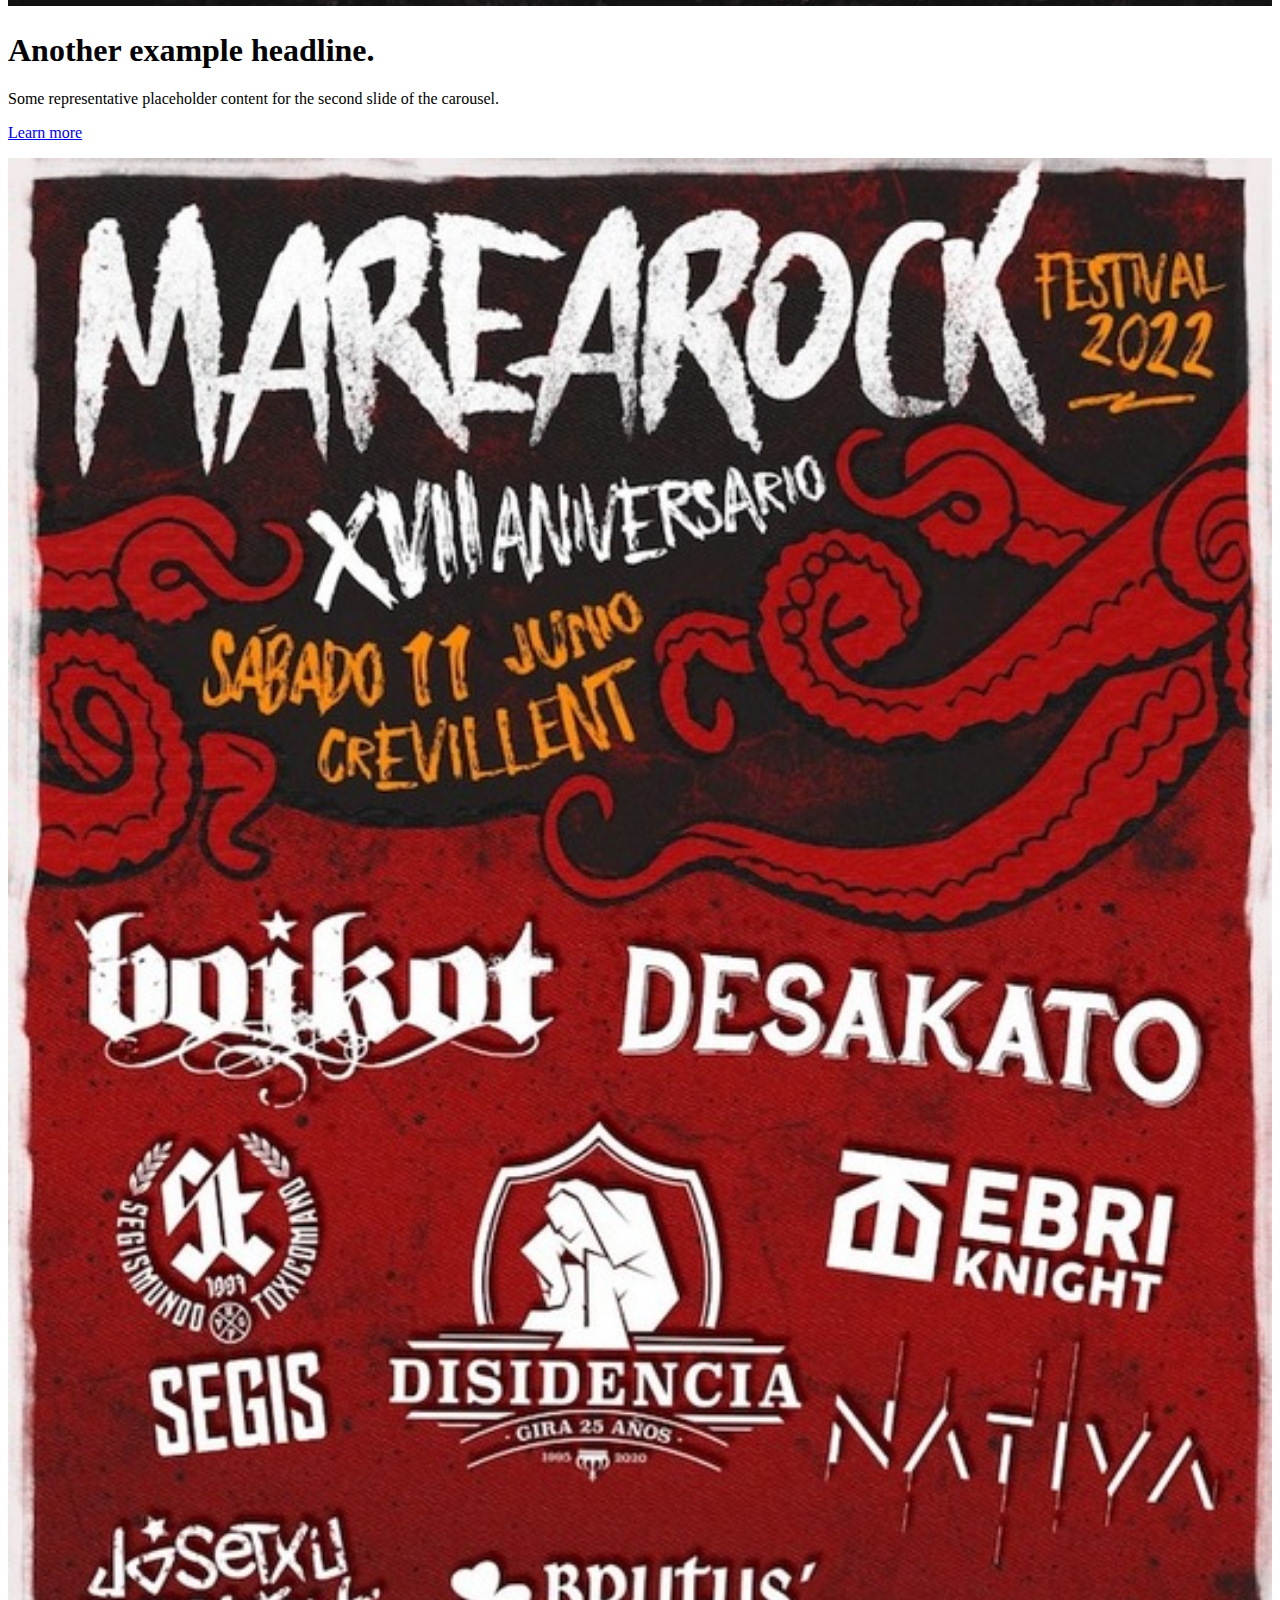
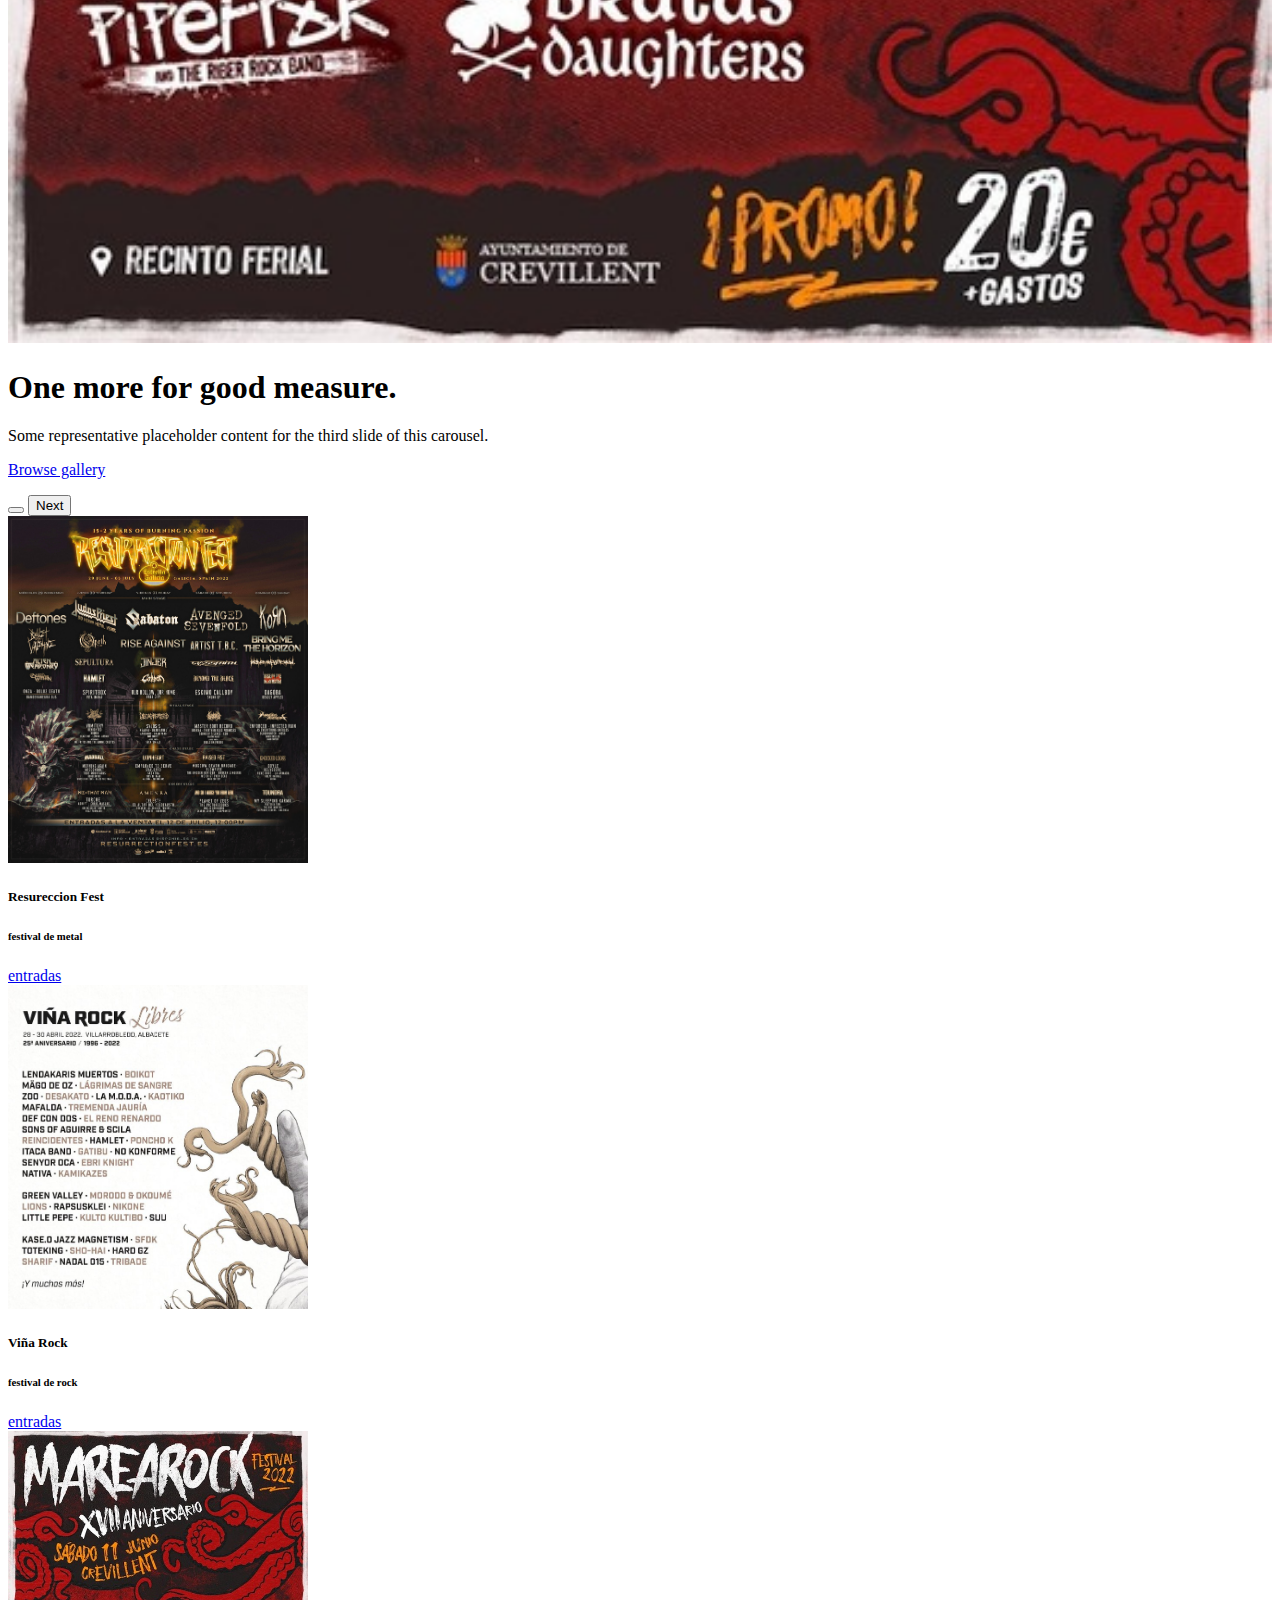
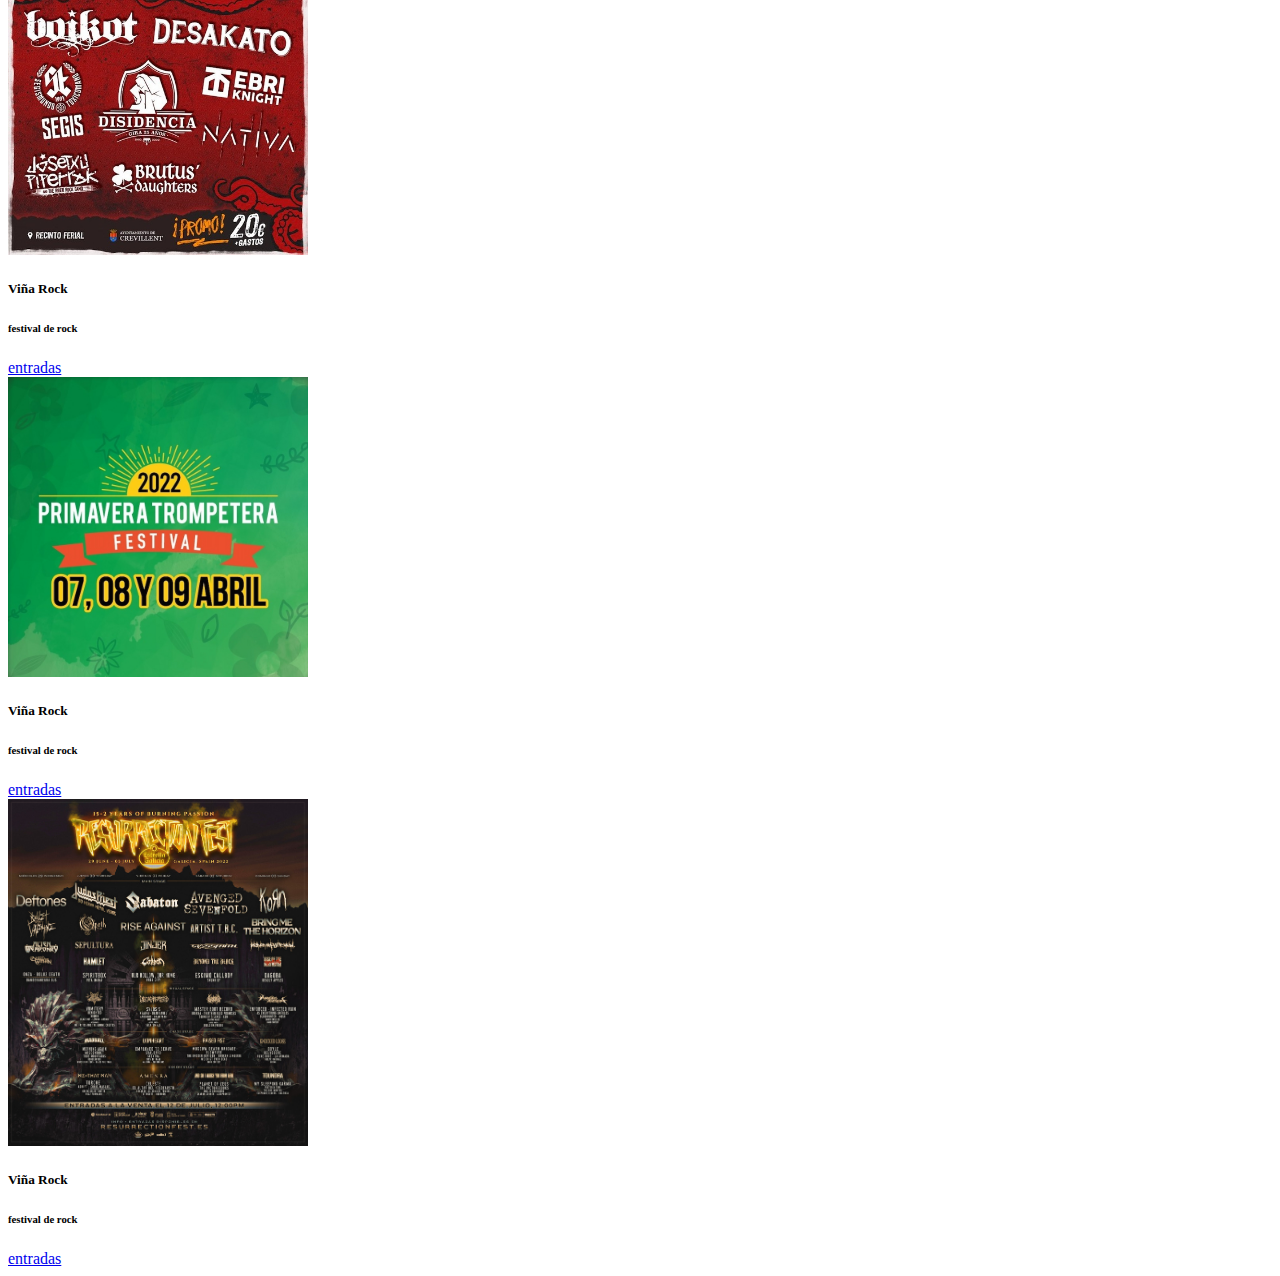
==== commit e04861e4: "ya dunciona menu" ====
--- a/index.html
+++ b/index.html
@@ -2,85 +2,206 @@
 <html lang="en">
 
 <head>
-  <title></title>
-  <meta charset="utf-8">
-  <meta name="viewport" content="width=device-width, initial-scale=1, shrink-to-fit=no">
-  <link rel="stylesheet" href="/css/style.css">
-  <link rel="stylesheet" href="/css/bootstrap.min.css">
-
-  <title>Tiket </title>
+    <title>Title</title>
+    <!-- Required meta tags -->
+    <meta charset="utf-8">
+    <meta name="viewport" content="width=device-width, initial-scale=1, shrink-to-fit=no">
+
+    <!-- Bootstrap CSS v5.2.1 -->
+    <link href="https://cdn.jsdelivr.net/npm/bootstrap@5.2.1/dist/css/bootstrap.min.css" rel="stylesheet"
+        integrity="sha384-iYQeCzEYFbKjA/T2uDLTpkwGzCiq6soy8tYaI1GyVh/UjpbCx/TYkiZhlZB6+fzT" crossorigin="anonymous">
+
 </head>
 
 <body>
-
-
-  <!-- BARRA NAVEGACIÓN       -->
-  <div class="container-fluid bg-dark">
-    <!-- BARRA NAVEGACIÓN -->
-
-    <nav class="navbar navbar-expand-md navbar-dark bg-dark">
-      <a class="navbar-brand" href="#"><img src="/img/logo sin fondo.png" class="" width="150rem" alt=""></a>
-      <button class="navbar-toggler" type="button" data-toggle="collapse" data-target="#navbarNav" aria-controls="navbarNav" aria-expanded="false" aria-label="Toggle navigation">
-        <span class="navbar-toggler-icon"></span>
-      </button>
-      <div class="collapse navbar-collapse" id="navbarNav">
-        <ul class="navbar-nav">
-          <li class="nav-item">
-            <a class="nav-link" href="#">news</a>
-          </li>
-          <li class="nav-item">
-            <a class="nav-link" href="/html/registro.html">registro</a>
-          </li>
-          <li class="nav-item">
-            <a class="nav-link" href="/html/insertar.html">ingresar</a>
-          </li>
-        </ul>
-      </div>
-    </nav>
-    
-
-  
-  <div class="padre">
-    <div class=" hijo ">
-      <div class="  card d-flex  align-items-center center-block m-2 p-5">
-        <img src="/img/resurrection-fest-2022-cartel.jpg" class="img-thumbnail mt-0 " width="300em">
-        <h5 class="card-body">Resureccion Fest</h5>
-        <h6 class="card-title">festival de metal</h6>
-
-        <a class="btn btn-outline-primary" href="#" role="button">entradas</a>
-      </div>
-
-    </div>
-
-
-
-  </div>
-  <div class="padre">
-    <div class=" hijo ">
-      <div class="  card d-flex  align-items-center center-block m-2 p-5">
-        <img src="/img/cartel-vina-rock-2022.jpg" class="img-thumbnail mt-0 " width="300em">
-        <h5 class="card-body">Viña Rock</h5>
-        <h6 class="card-title">festival de rock</h6>
-
-        <a class="btn btn-outline-primary" href="#" role="button">entradas</a>
-      </div>
-
-    </div>
-
-
-
-  </div>
-  </div>
-  </main>
-  <footer>
-    <!-- place footer here -->
-  </footer>
-  <!-- Bootstrap JavaScript Libraries -->
-  <script src="/js/bootstrap.min.js">
-  </script>
-
-<script src="/js/popper.min.js"></script>
-<script src="/js/jquery-3.3.1.slim.min.js"></script>
+    <header>
+        <nav class="navbar navbar-expand-lg navbar-dark bg-dark" aria-label="Eighth navbar example">
+            <div class="container">
+                <a class="navbar-brand" href="#"><img src="/img/logo sin fondo.png" class="" width="150rem" alt=""></a>
+                <button class="navbar-toggler" type="button" data-bs-toggle="collapse"
+                    data-bs-target="#navbarsExample07" aria-controls="navbarsExample07" aria-expanded="false"
+                    aria-label="Toggle navigation">
+                    <span class="navbar-toggler-icon"></span>
+                </button>
+
+                <div class="collapse navbar-collapse" id="navbarsExample07">
+                    <ul class="navbar-nav me-auto mb-2 mb-lg-0">
+                        <li class="nav-item">
+                            <a class="nav-link active" aria-current="page" href="/html/insertar.html">ingresar</a>
+                        </li>
+                        <li class="nav-item">
+                            <a class="nav-link" href="/html/registro.html">registrar</a>
+                        </li>
+                        <li class="nav-item">
+                            <a class="nav-link disabled">news</a>
+                        </li>
+                        <li class="nav-item dropdown">
+                            <a class="nav-link dropdown-toggle" href="#" id="dropdown07" data-bs-toggle="dropdown"
+                                aria-expanded="false">Mas</a>
+                            <ul class="dropdown-menu" aria-labelledby="dropdown07">
+                                <li><a class="dropdown-item" href="#">Sobre Nosotros</a></li>
+                                <li><a class="dropdown-item" href="#">Contacto</a></li>
+                                <li><a class="dropdown-item" href="#">mapa</a></li>
+                            </ul>
+                        </li>
+                    </ul>
+                    <form>
+                        <input class="form-control" type="text" placeholder="Search" aria-label="Search">
+                    </form>
+                </div>
+            </div>
+        </nav>
+
+
+        <main>
+            <div class="container">
+                <div class="card  d-none d-md-block d-xl-block">
+                    <div class="card body">
+                        <div id="myCarousel" class="carousel slide" data-bs-ride="carousel">
+                            <div class="carousel-indicators">
+                                <button type="button" data-bs-target="#myCarousel" data-bs-slide-to="0" class="active"
+                                    aria-current="true" aria-label="Slide 1"></button>
+                                <button type="button" data-bs-target="#myCarousel" data-bs-slide-to="1"
+                                    aria-label="Slide 2"></button>
+                                <button type="button" data-bs-target="#myCarousel" data-bs-slide-to="2"
+                                    aria-label="Slide 3"></button>
+                            </div>
+                            <div class="carousel-inner">
+                                <div class="carousel-item active">
+                                    <img src="/img/primavera-trompetera-festival-2022.jpg" class="bd-placeholder-img"
+                                        width="100%" height="100%" xmlns="http://www.w3.org/2000/svg" aria-hidden="true"
+                                        preserveAspectRatio="xMidYMid slice" focusable="false">
+                                    <rect width="15%" height="15%" fill="#777" /></svg>
+
+                                    <div class="container">
+                                        <div class="carousel-caption text-start">
+                                            <h1>Example headline.</h1>
+                                            <p>Some representative placeholder content for the first slide of the
+                                                carousel.</p>
+                                            <p><a class="btn btn-lg btn-primary" href="#">Sign up today</a></p>
+                                        </div>
+                                    </div>
+                                </div>
+                                <div class="carousel-item">
+                                    <img src="/img/resurrection-fest-2022-cartel.jpg" class="bd-placeholder-img"
+                                        width="100%" height="100%" xmlns="http://www.w3.org/2000/svg" aria-hidden="true"
+                                        preserveAspectRatio="xMidYMid slice" focusable="false">
+                                    <rect width="100%" height="100%" fill="#777" /></svg>
+
+                                    <div class="container">
+                                        <div class="carousel-caption">
+                                            <h1>Another example headline.</h1>
+                                            <p>Some representative placeholder content for the second slide of the
+                                                carousel.</p>
+                                            <p><a class="btn btn-lg btn-primary" href="#">Learn more</a></p>
+                                        </div>
+                                    </div>
+                                </div>
+                                <div class="carousel-item">
+                                    <img src="/img/marea-rock-festival-2022.jpg" class="bd-placeholder-img" width="100%"
+                                        height="100%" xmlns="http://www.w3.org/2000/svg" aria-hidden="true"
+                                        preserveAspectRatio="xMidYMid slice" focusable="false">
+                                    <rect width="100%" height="100%" fill="#777" /></svg>
+
+                                    <div class="container">
+                                        <div class="carousel-caption text-end">
+                                            <h1>One more for good measure.</h1>
+                                            <p>Some representative placeholder content for the third slide of this
+                                                carousel.</p>
+                                            <p><a class="btn btn-lg btn-primary" href="#">Browse gallery</a></p>
+                                        </div>
+                                    </div>
+                                </div>
+                            </div>
+                            <button class="carousel-control-prev" type="button" data-bs-target="#myCarousel"
+                                data-bs-slide="prev">
+                                <span class="carousel-control-prev-icon" aria-hidden="true"></span>
+                                <span class="visually-hidden"></span>
+                            </button>
+                            <button class="carousel-control-next" type="button" data-bs-target="#myCarousel"
+                                data-bs-slide="next">
+                                <span class="carousel-control-next-icon" aria-hidden="true"></span>
+                                <span class="visually-hidden">Next</span>
+                            </button>
+                        </div>
+
+
+                        <!-- Marketing messaging and featurettes
+        ================================================== -->
+                        <!-- Wrap the rest of the page in another container to center all the content. -->
+                    </div>
+                </div>
+            </div>
+            <div class="padre">
+                <div class=" hijo ">
+                  <div class="  card d-flex  align-items-center center-block m-2 p-5">
+                    <img src="/img/resurrection-fest-2022-cartel.jpg" class="img-thumbnail mt-0 " width="300em">
+                    <h5 class="card-body">Resureccion Fest</h5>
+                    <h6 class="card-title">festival de metal</h6>
+            
+                    <a class="btn btn-outline-primary" href="#" role="button">entradas</a>
+                  </div>
+            
+                </div>
+            
+            
+            
+              </div>
+              <div class="padre">
+                <div class=" hijo ">
+                  <div class="  card d-flex  align-items-center center-block m-2 p-5">
+                    <img src="/img/cartel-vina-rock-2022.jpg" class="img-thumbnail mt-0 " width="300em">
+                    <h5 class="card-body">Viña Rock</h5>
+                    <h6 class="card-title">festival de rock</h6>
+            
+                    <a class="btn btn-outline-primary" href="#" role="button">entradas</a>
+                  </div>
+            
+                </div>
+              <div class="padre">
+                <div class=" hijo ">
+                  <div class="  card d-flex  align-items-center center-block m-2 p-5">
+                    <img src="/img/marea-rock-festival-2022.jpg" class="img-thumbnail mt-0 " width="300em">
+                    <h5 class="card-body">Viña Rock</h5>
+                    <h6 class="card-title">festival de rock</h6>
+            
+                    <a class="btn btn-outline-primary" href="#" role="button">entradas</a>
+                  </div>
+            
+                </div>
+              <div class="padre">
+                <div class=" hijo ">
+                  <div class="  card d-flex  align-items-center center-block m-2 p-5">
+                    <img src="/img/primavera-trompetera-festival-2022.jpg" class="img-thumbnail mt-0 " width="300em">
+                    <h5 class="card-body">Viña Rock</h5>
+                    <h6 class="card-title">festival de rock</h6>
+            
+                    <a class="btn btn-outline-primary" href="#" role="button">entradas</a>
+                  </div>
+            
+                </div>
+              <div class="padre">
+                <div class=" hijo ">
+                  <div class="  card d-flex  align-items-center center-block m-2 p-5">
+                    <img src="/img/resurrection-fest-2022-cartel.jpg" class="img-thumbnail mt-0 " width="300em">
+                    <h5 class="card-body">Viña Rock</h5>
+                    <h6 class="card-title">festival de rock</h6>
+            
+                    <a class="btn btn-outline-primary" href="#" role="button">entradas</a>
+                  </div>
+            
+                </div>
+        </main>
+    </header>
+
+    <!-- Bootstrap JavaScript Libraries -->
+    <script src="https://cdn.jsdelivr.net/npm/@popperjs/core@2.11.6/dist/umd/popper.min.js"
+        integrity="sha384-oBqDVmMz9ATKxIep9tiCxS/Z9fNfEXiDAYTujMAeBAsjFuCZSmKbSSUnQlmh/jp3" crossorigin="anonymous">
+        </script>
+
+    <script src="https://cdn.jsdelivr.net/npm/bootstrap@5.2.1/dist/js/bootstrap.min.js"
+        integrity="sha384-7VPbUDkoPSGFnVtYi0QogXtr74QeVeeIs99Qfg5YCF+TidwNdjvaKZX19NZ/e6oz" crossorigin="anonymous">
+        </script>
 </body>
 
 </html>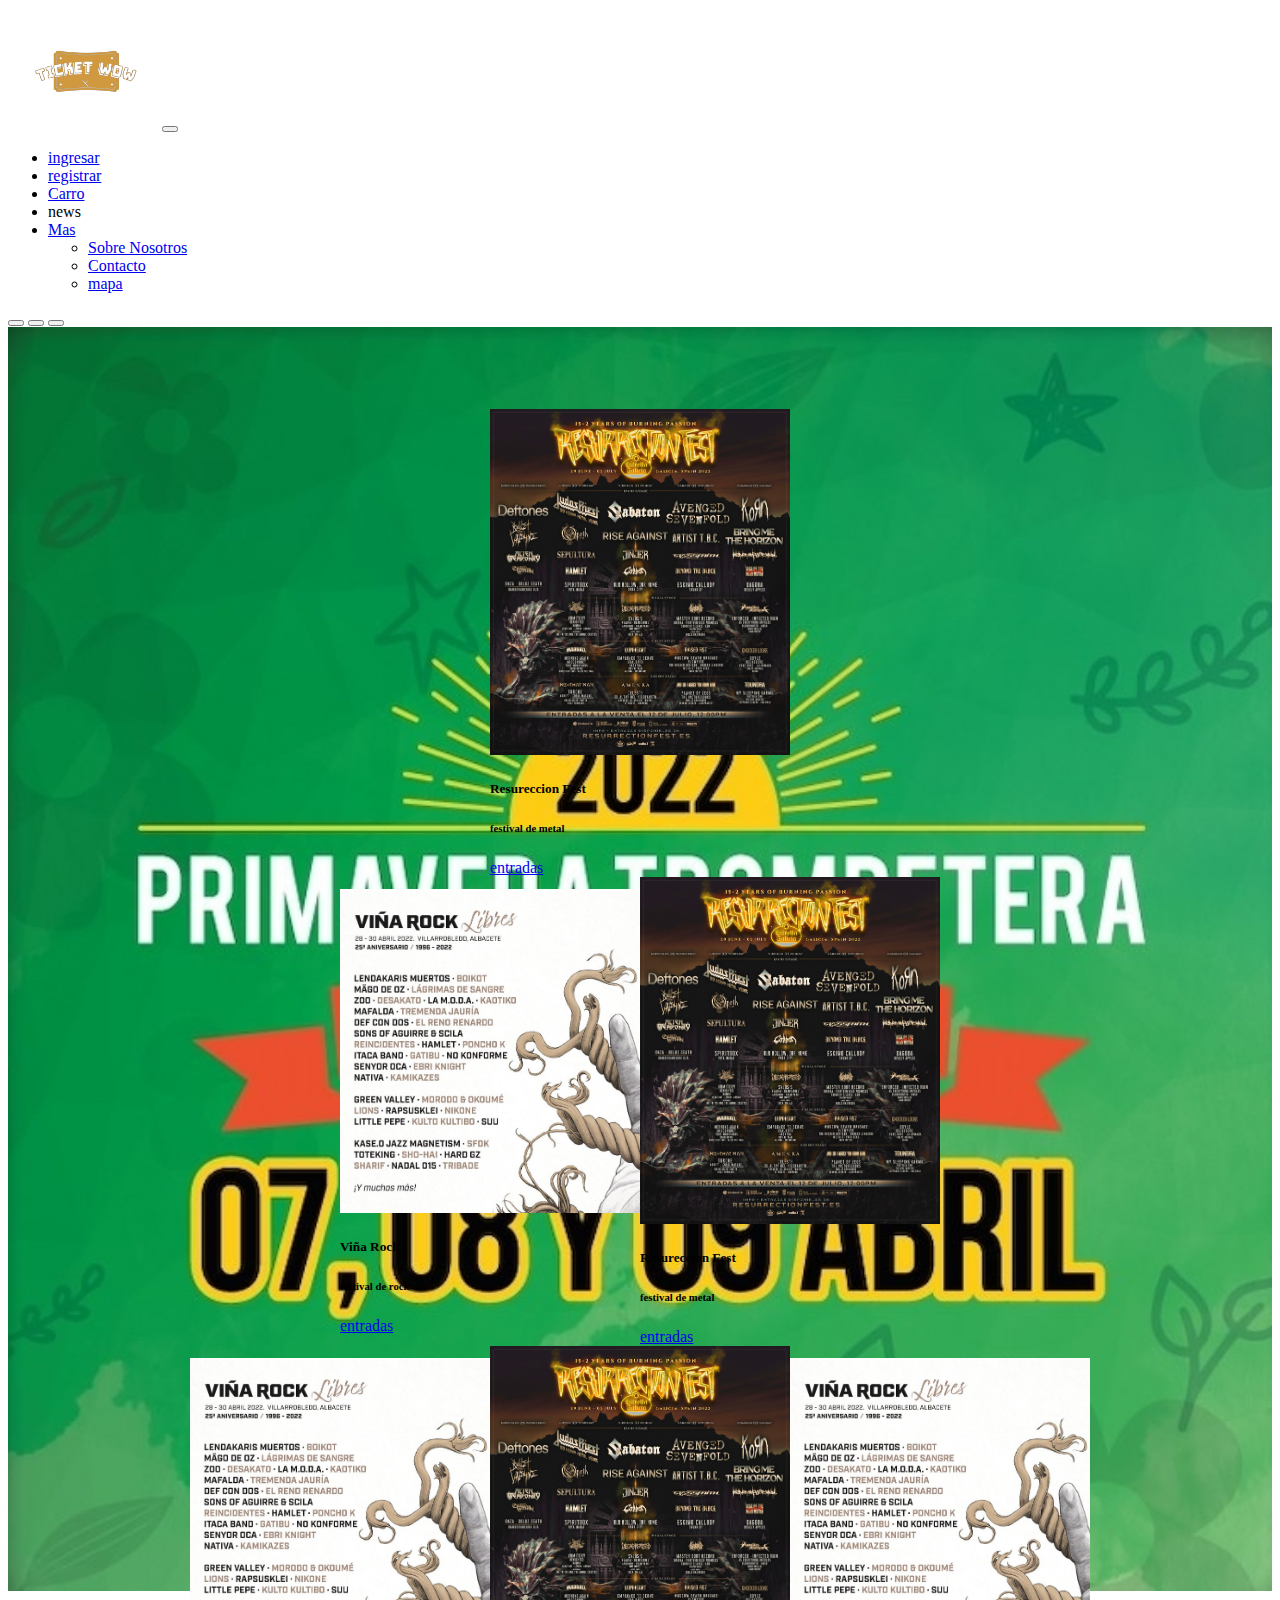
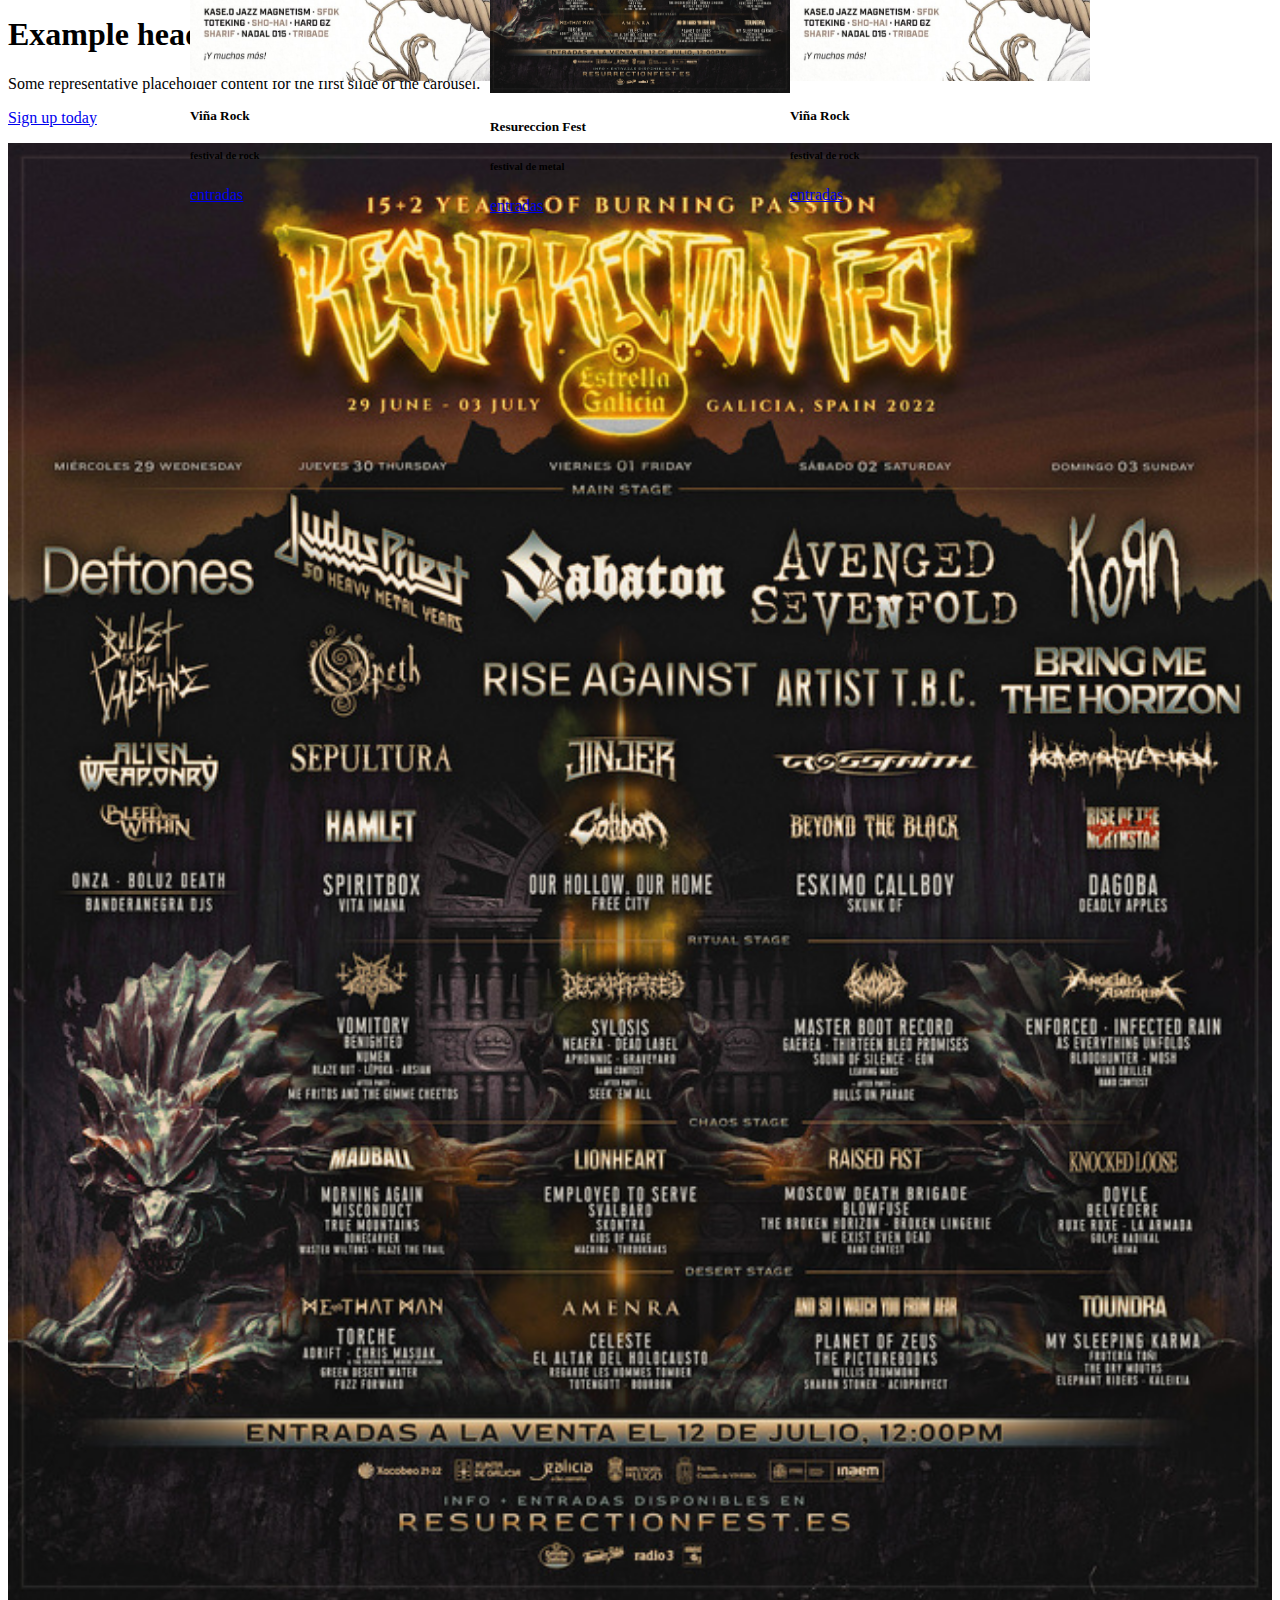
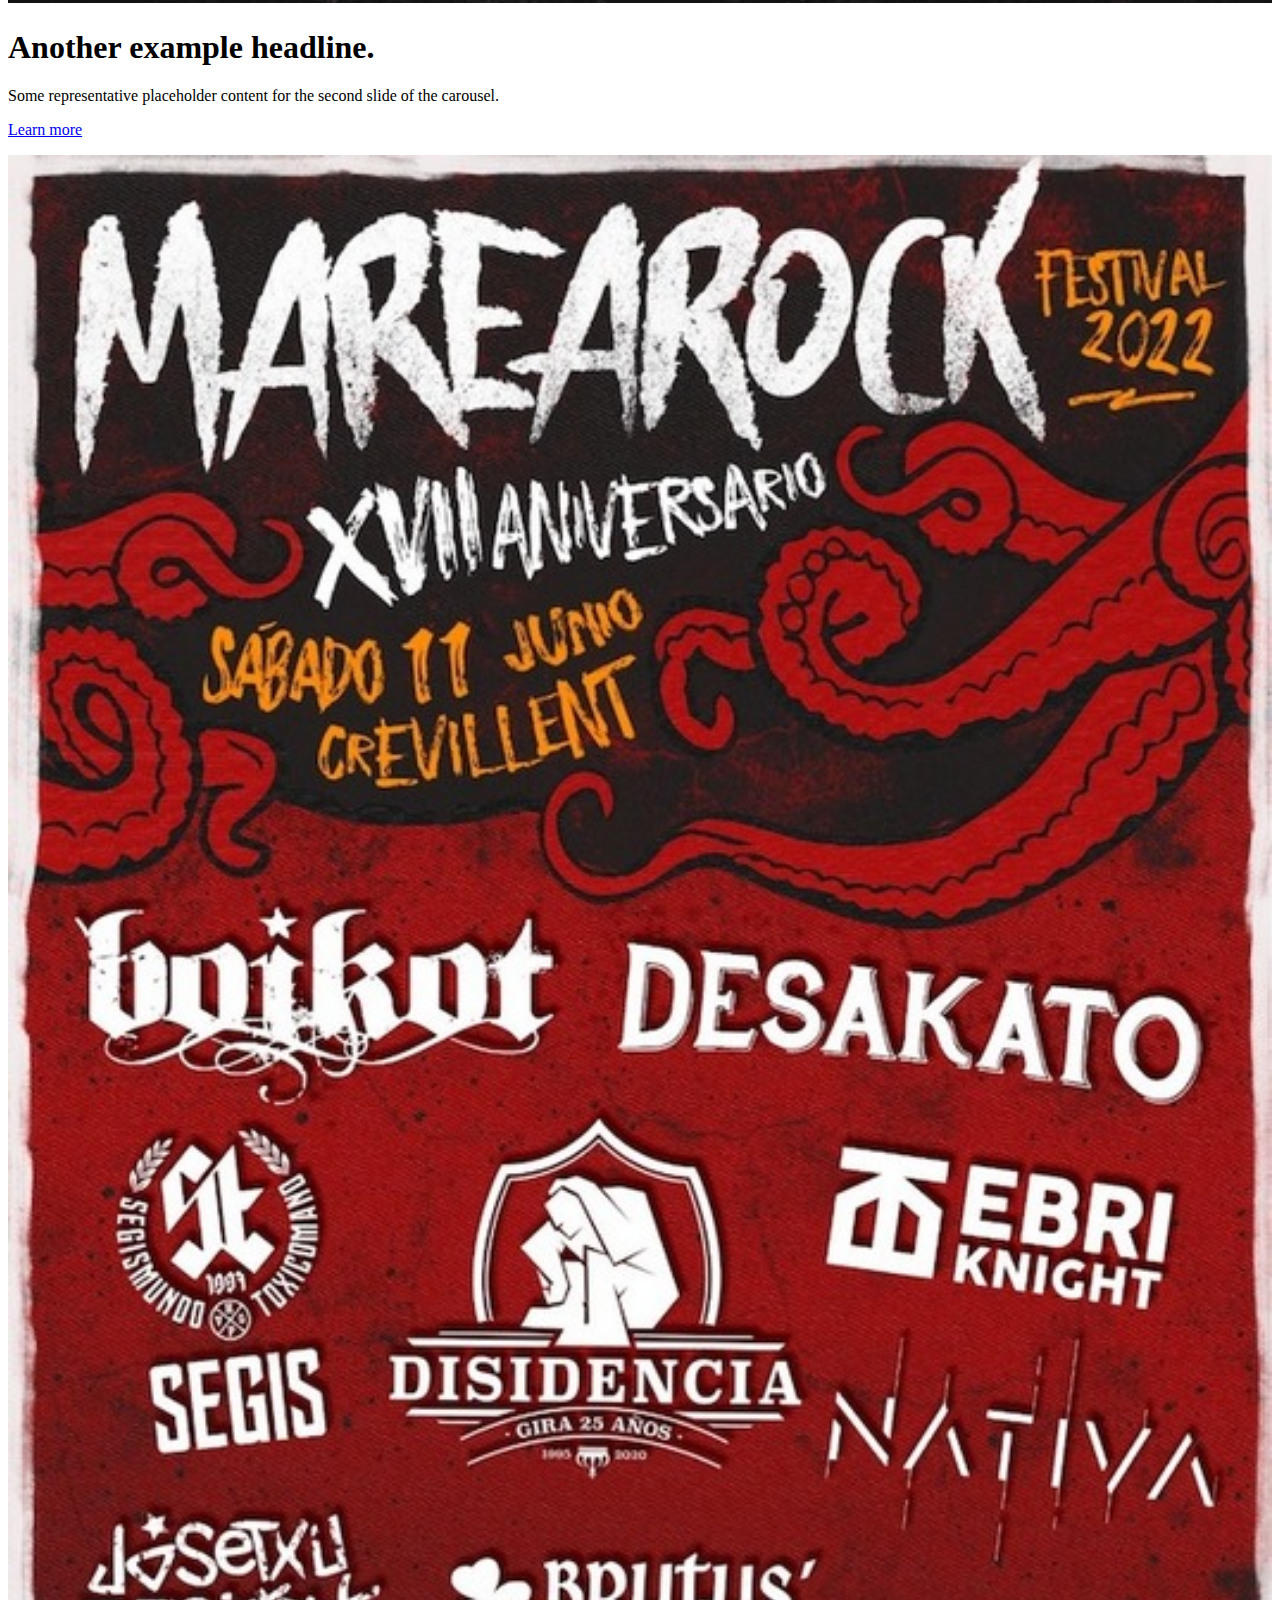
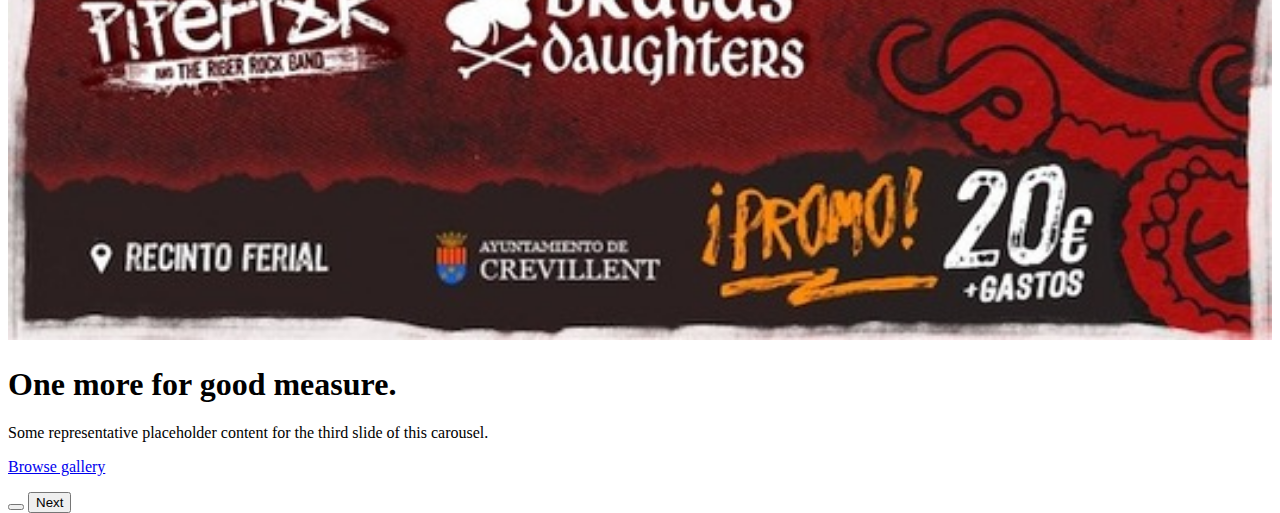
==== commit b822b13c: "yap" ====
--- a/index.html
+++ b/index.html
@@ -10,6 +10,7 @@
     <!-- Bootstrap CSS v5.2.1 -->
     <link href="https://cdn.jsdelivr.net/npm/bootstrap@5.2.1/dist/css/bootstrap.min.css" rel="stylesheet"
         integrity="sha384-iYQeCzEYFbKjA/T2uDLTpkwGzCiq6soy8tYaI1GyVh/UjpbCx/TYkiZhlZB6+fzT" crossorigin="anonymous">
+    <link rel="stylesheet" href="/css/style.css">
 
 </head>
 
@@ -33,6 +34,9 @@
                             <a class="nav-link" href="/html/registro.html">registrar</a>
                         </li>
                         <li class="nav-item">
+                            <a class="nav-link" href="/html/carro.html">Carro</a>
+                        </li>
+                        <li class="nav-item">
                             <a class="nav-link disabled">news</a>
                         </li>
                         <li class="nav-item dropdown">
@@ -45,9 +49,7 @@
                             </ul>
                         </li>
                     </ul>
-                    <form>
-                        <input class="form-control" type="text" placeholder="Search" aria-label="Search">
-                    </form>
+
                 </div>
             </div>
         </nav>
@@ -126,71 +128,81 @@
                         </div>
 
 
-                        <!-- Marketing messaging and featurettes
-        ================================================== -->
-                        <!-- Wrap the rest of the page in another container to center all the content. -->
-                    </div>
-                </div>
-            </div>
-            <div class="padre">
-                <div class=" hijo ">
-                  <div class="  card d-flex  align-items-center center-block m-2 p-5">
-                    <img src="/img/resurrection-fest-2022-cartel.jpg" class="img-thumbnail mt-0 " width="300em">
-                    <h5 class="card-body">Resureccion Fest</h5>
-                    <h6 class="card-title">festival de metal</h6>
-            
-                    <a class="btn btn-outline-primary" href="#" role="button">entradas</a>
-                  </div>
-            
-                </div>
-            
-            
-            
-              </div>
-              <div class="padre">
-                <div class=" hijo ">
-                  <div class="  card d-flex  align-items-center center-block m-2 p-5">
-                    <img src="/img/cartel-vina-rock-2022.jpg" class="img-thumbnail mt-0 " width="300em">
-                    <h5 class="card-body">Viña Rock</h5>
-                    <h6 class="card-title">festival de rock</h6>
-            
-                    <a class="btn btn-outline-primary" href="#" role="button">entradas</a>
-                  </div>
-            
-                </div>
-              <div class="padre">
-                <div class=" hijo ">
-                  <div class="  card d-flex  align-items-center center-block m-2 p-5">
-                    <img src="/img/marea-rock-festival-2022.jpg" class="img-thumbnail mt-0 " width="300em">
-                    <h5 class="card-body">Viña Rock</h5>
-                    <h6 class="card-title">festival de rock</h6>
-            
-                    <a class="btn btn-outline-primary" href="#" role="button">entradas</a>
-                  </div>
-            
-                </div>
-              <div class="padre">
-                <div class=" hijo ">
-                  <div class="  card d-flex  align-items-center center-block m-2 p-5">
-                    <img src="/img/primavera-trompetera-festival-2022.jpg" class="img-thumbnail mt-0 " width="300em">
-                    <h5 class="card-body">Viña Rock</h5>
-                    <h6 class="card-title">festival de rock</h6>
-            
-                    <a class="btn btn-outline-primary" href="#" role="button">entradas</a>
-                  </div>
-            
-                </div>
-              <div class="padre">
-                <div class=" hijo ">
-                  <div class="  card d-flex  align-items-center center-block m-2 p-5">
-                    <img src="/img/resurrection-fest-2022-cartel.jpg" class="img-thumbnail mt-0 " width="300em">
-                    <h5 class="card-body">Viña Rock</h5>
-                    <h6 class="card-title">festival de rock</h6>
-            
-                    <a class="btn btn-outline-primary" href="#" role="button">entradas</a>
-                  </div>
-            
-                </div>
+                    </div>
+                </div>
+            </div>
+            <div class="padre">
+                <div class=" hijo ">
+                    <div class="  card d-flex  align-items-center center-block m-2 p-5">
+                        <img src="/img/resurrection-fest-2022-cartel.jpg" class="img-thumbnail mt-0 " width="300em">
+                        <h5 class="card-body">Resureccion Fest</h5>
+                        <h6 class="card-title">festival de metal</h6>
+
+                        <a class="btn btn-outline-primary" href="#" role="button">entradas</a>
+                    </div>
+
+                </div>
+            </div>
+            <div class="padre">
+                <div class=" hijo ">
+                    <div class="  card d-flex  align-items-center center-block m-2 p-5">
+                        <img src="/img/cartel-vina-rock-2022.jpg" class="img-thumbnail mt-0 " width="300em">
+                        <h5 class="card-body">Viña Rock</h5>
+                        <h6 class="card-title">festival de rock</h6>
+
+                        <a class="btn btn-outline-primary" href="#" role="button">entradas</a>
+                    </div>
+
+                </div>
+            <div class="padre">
+                <div class=" hijo ">
+                    <div class="  card d-flex  align-items-center center-block m-2 p-5">
+                        <img src="/img/resurrection-fest-2022-cartel.jpg" class="img-thumbnail mt-0 " width="300em">
+                        <h5 class="card-body">Resureccion Fest</h5>
+                        <h6 class="card-title">festival de metal</h6>
+
+                        <a class="btn btn-outline-primary" href="#" role="button">entradas</a>
+                    </div>
+
+                </div>
+            </div>
+            <div class="padre">
+                <div class=" hijo ">
+                    <div class="  card d-flex  align-items-center center-block m-2 p-5">
+                        <img src="/img/cartel-vina-rock-2022.jpg" class="img-thumbnail mt-0 " width="300em">
+                        <h5 class="card-body">Viña Rock</h5>
+                        <h6 class="card-title">festival de rock</h6>
+
+                        <a class="btn btn-outline-primary" href="#" role="button">entradas</a>
+                    </div>
+
+                </div>
+
+            <div class="padre">
+                <div class=" hijo ">
+                    <div class="  card d-flex  align-items-center center-block m-2 p-5">
+                        <img src="/img/resurrection-fest-2022-cartel.jpg" class="img-thumbnail mt-0 " width="300em">
+                        <h5 class="card-body">Resureccion Fest</h5>
+                        <h6 class="card-title">festival de metal</h6>
+
+                        <a class="btn btn-outline-primary" href="#" role="button">entradas</a>
+                    </div>
+
+                </div>
+            </div>
+            <div class="padre">
+                <div class=" hijo ">
+                    <div class="  card d-flex  align-items-center center-block m-2 p-5">
+                        <img src="/img/cartel-vina-rock-2022.jpg" class="img-thumbnail mt-0 " width="300em">
+                        <h5 class="card-body">Viña Rock</h5>
+                        <h6 class="card-title">festival de rock</h6>
+
+                        <a class="btn btn-outline-primary" href="#" role="button">entradas</a>
+                    </div>
+
+                </div>
+
+
         </main>
     </header>
 
--- a/css/style.css
+++ b/css/style.css
@@ -0,0 +1,145 @@
+
+
+/*
+  ##Dispositivo = Escritorios
+  ##Pantalla = 1281px para escritorios de mayor resolución
+*/
+
+@media (min-width:1281px ) {
+  
+  .padre{
+    background-color:rgb(108,117,125);
+    display: flex;
+    flex-flow: row wrap;
+    justify-content: center;
+    align-items: center;
+
+  }
+  .hijo{
+    display: flex;
+  justify-content: center;
+ 
+}
+}
+
+/*
+  ##Dispositivo = Laptops, Desktops
+  ##Pantalla = B/N 1025px a 1280px
+*/
+
+@media (min-width:1025px ) and (max-width: 1280px ) {
+  .carousel, .carousel-inner > .item > img {
+    height: 100px;
+  }
+  .padre{
+   
+    display: flex;
+    flex-flow: row wrap;
+    justify-content: center;
+    align-items: center;
+
+  }
+  .hijo{
+    display: flex;
+  justify-content: center;
+
+  
+}
+}
+/*
+  ##Dispositivo = Tabletas, Ipads (retrato)
+  ##Pantalla = B/N 768px a 1024px
+*/
+
+@media (min-width:768px ) and (max-width: 1024px ) {
+  .padre{
+   
+    display: flex;
+    flex-flow: row wrap;
+    justify-content: center;
+    align-items: center;
+
+  }
+  .hijo{
+    display: flex;
+  justify-content: center;
+
+  
+}
+}
+/*
+  ##Dispositivo = Tabletas, Ipads (horizontal)
+  ##Pantalla = B/N 768px a 1024px
+*/
+
+@media (min-width:768px ) and (max-width: 1024px ) and ( orientation: landscape) {
+  .padre{
+   
+    display: flex;
+    flex-flow: row wrap;
+    justify-content: center;
+    align-items: center;
+
+  }
+  .hijo{
+    display: flex;
+  justify-content: center;
+
+  
+}
+}
+/*
+  ##Dispositivo = Tabletas de baja resolución, Móviles (Horizontal)
+  ##Pantalla = B/N 481px a 767px
+*/
+
+@media (min-width: 481px ) and (max-width:767px ) {
+  
+  .padre{
+   
+    display: flex;
+    flex-flow: row wrap;
+    justify-content: center;
+    align-items: center;
+
+  }
+  .hijo{
+    display: flex;
+  justify-content: center;
+
+}
+}
+/*
+  ##Dispositivo = La mayoría de los Smartphones Móviles (Retrato)
+  ##Pantalla = B/N 320px a 479px
+*/
+
+@media (min-width: 320px ) and (max-width: 480px ) and ( orientation: landscape) {
+  .padre{
+   
+    display: flex;
+    flex-flow: row wrap;
+    justify-content: center;
+    align-items: center;
+
+  }
+  .hijo{
+    display: flex;
+  justify-content: center;
+
+}
+} 
+@media (min-width: 320px ) and (max-width: 480px ) {
+  .padre{
+   
+    display: flex;
+    flex-flow: row wrap;
+    justify-content: center;
+    align-items: center;
+
+  }
+  .hijo{
+    display: flex;
+  justify-content: center;}
+  
+  }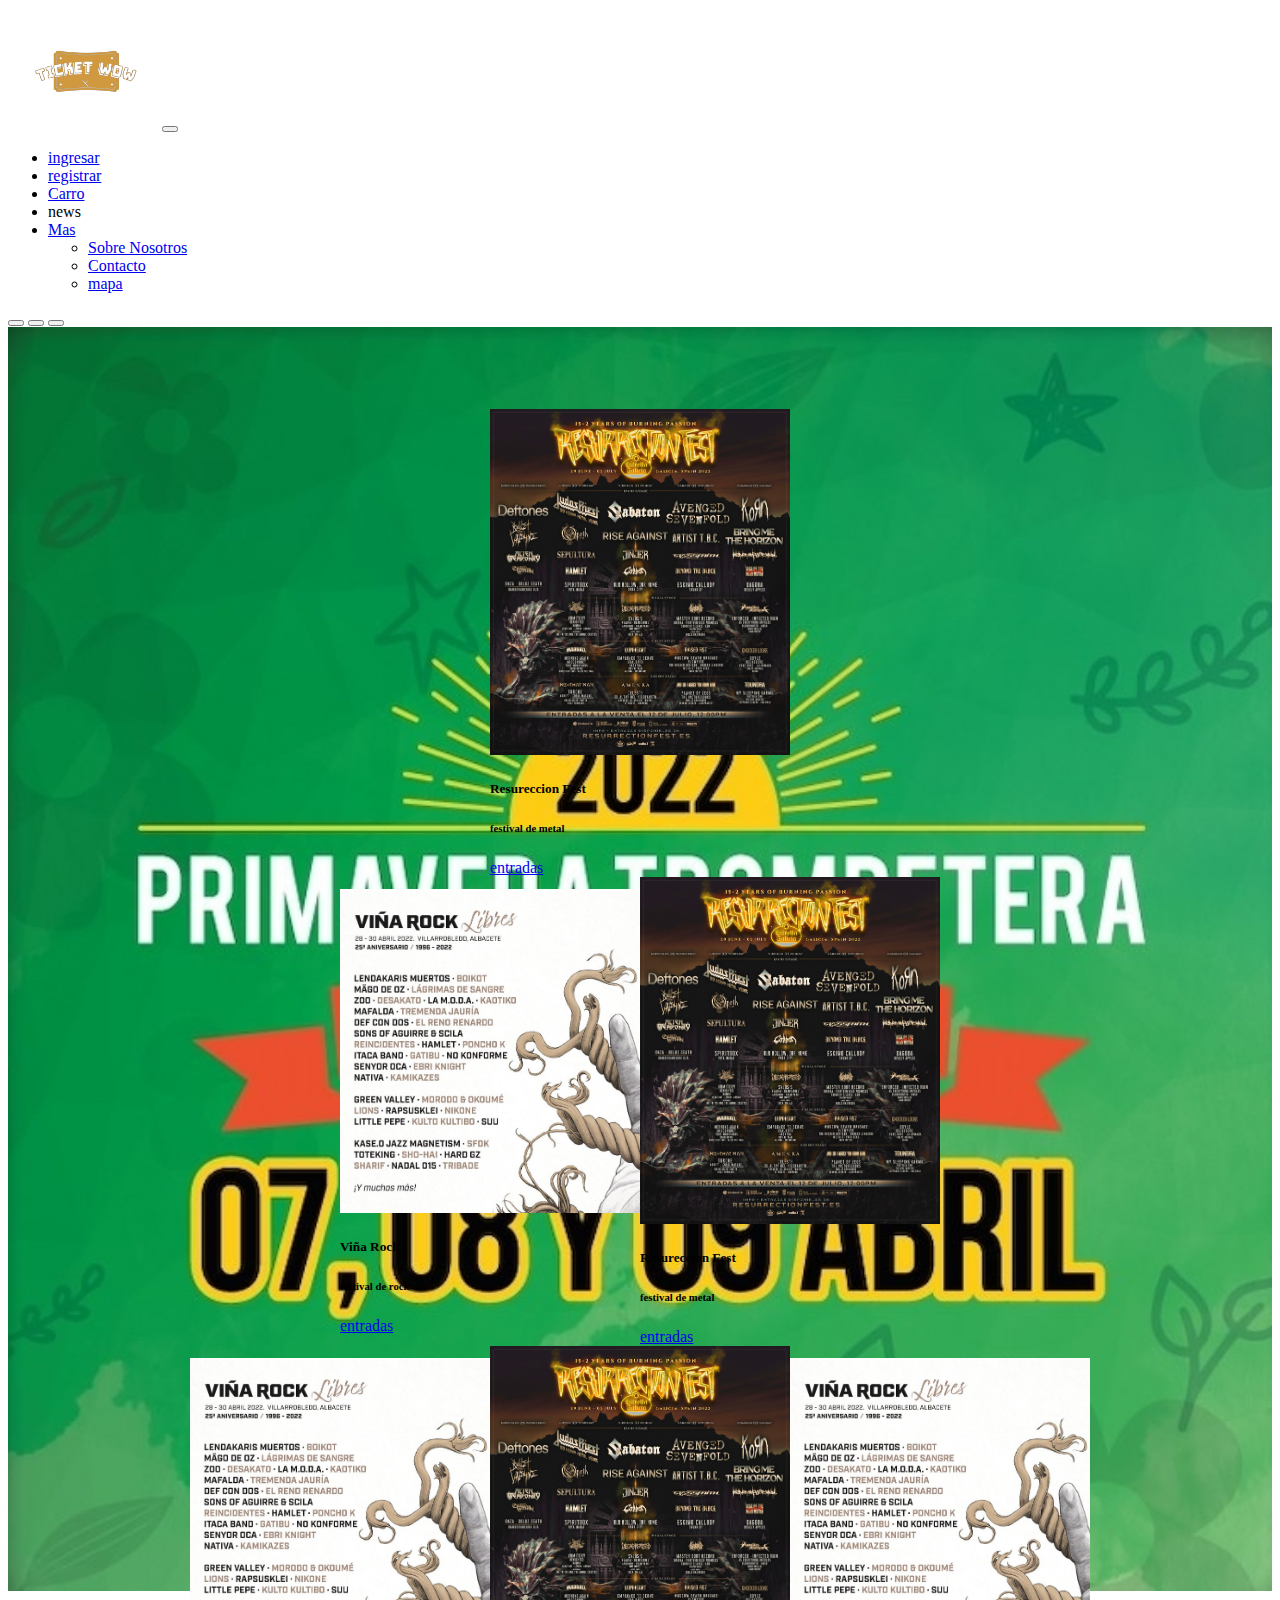
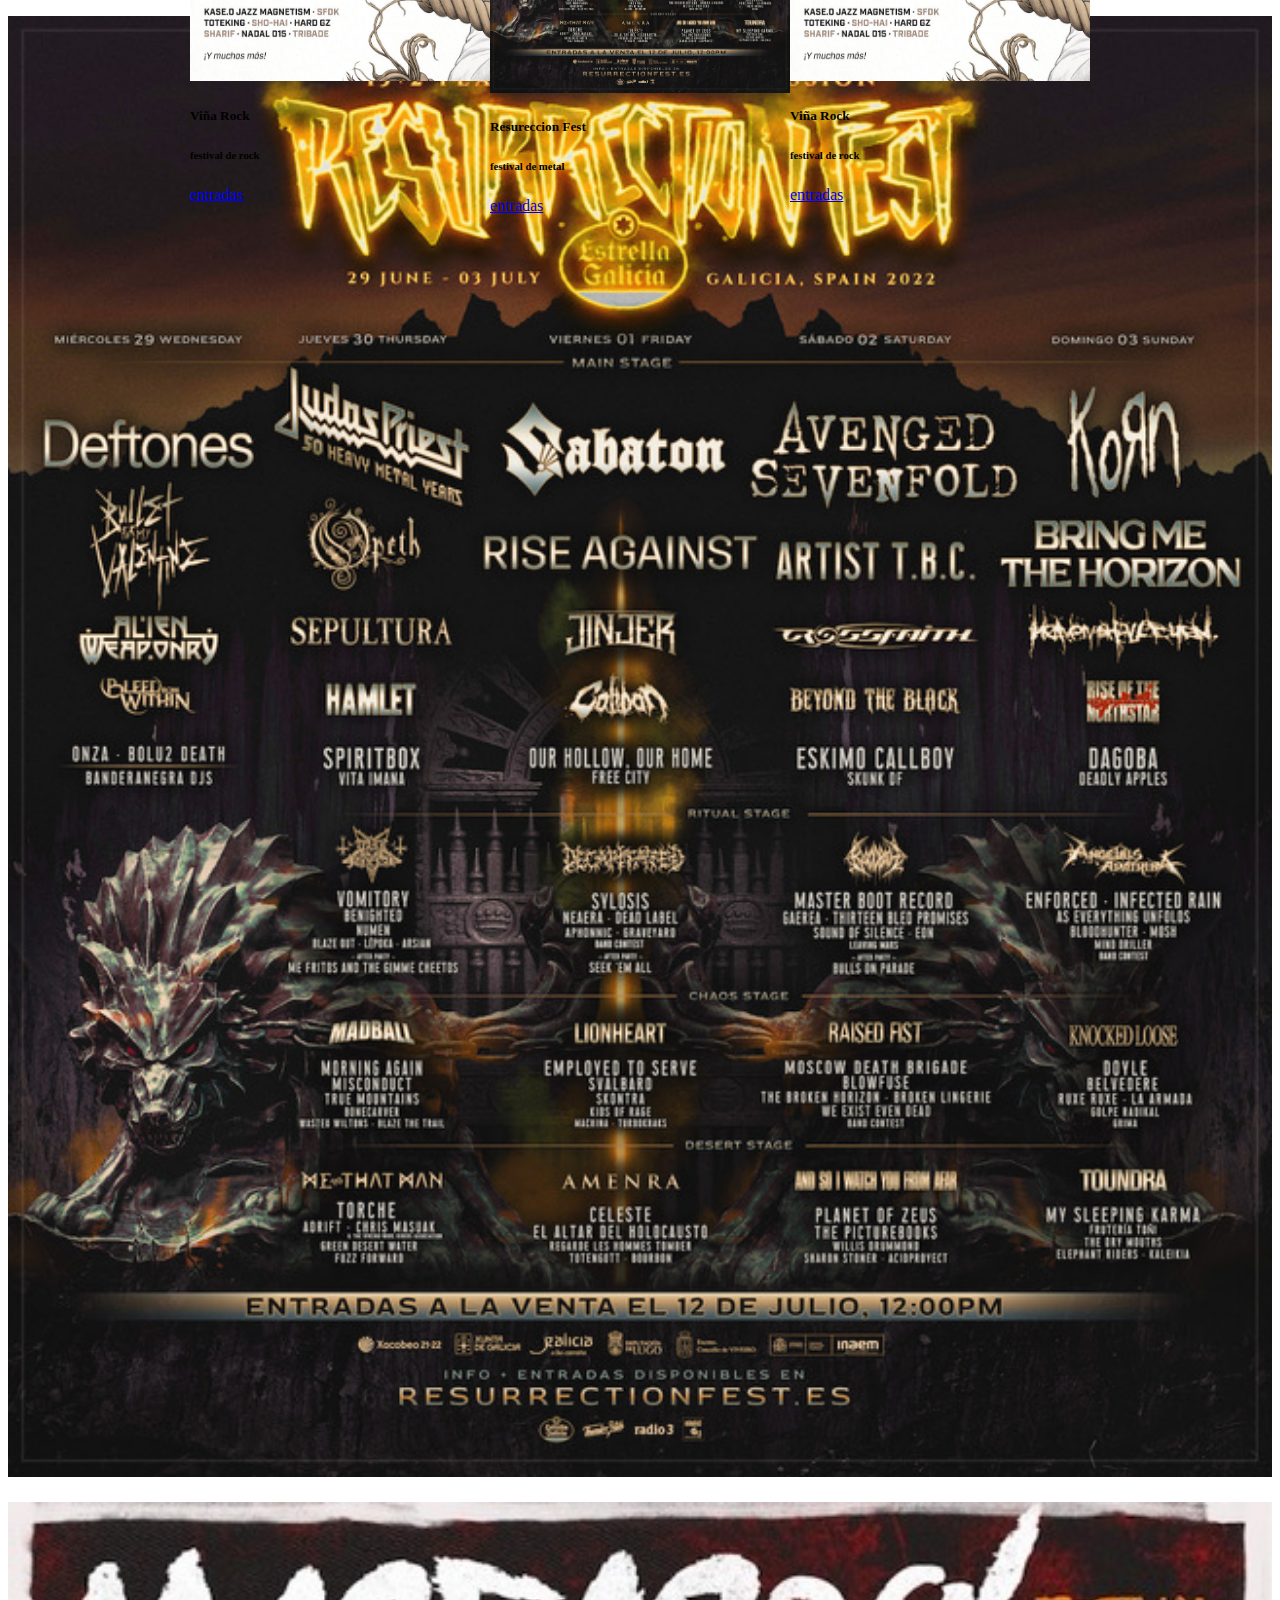
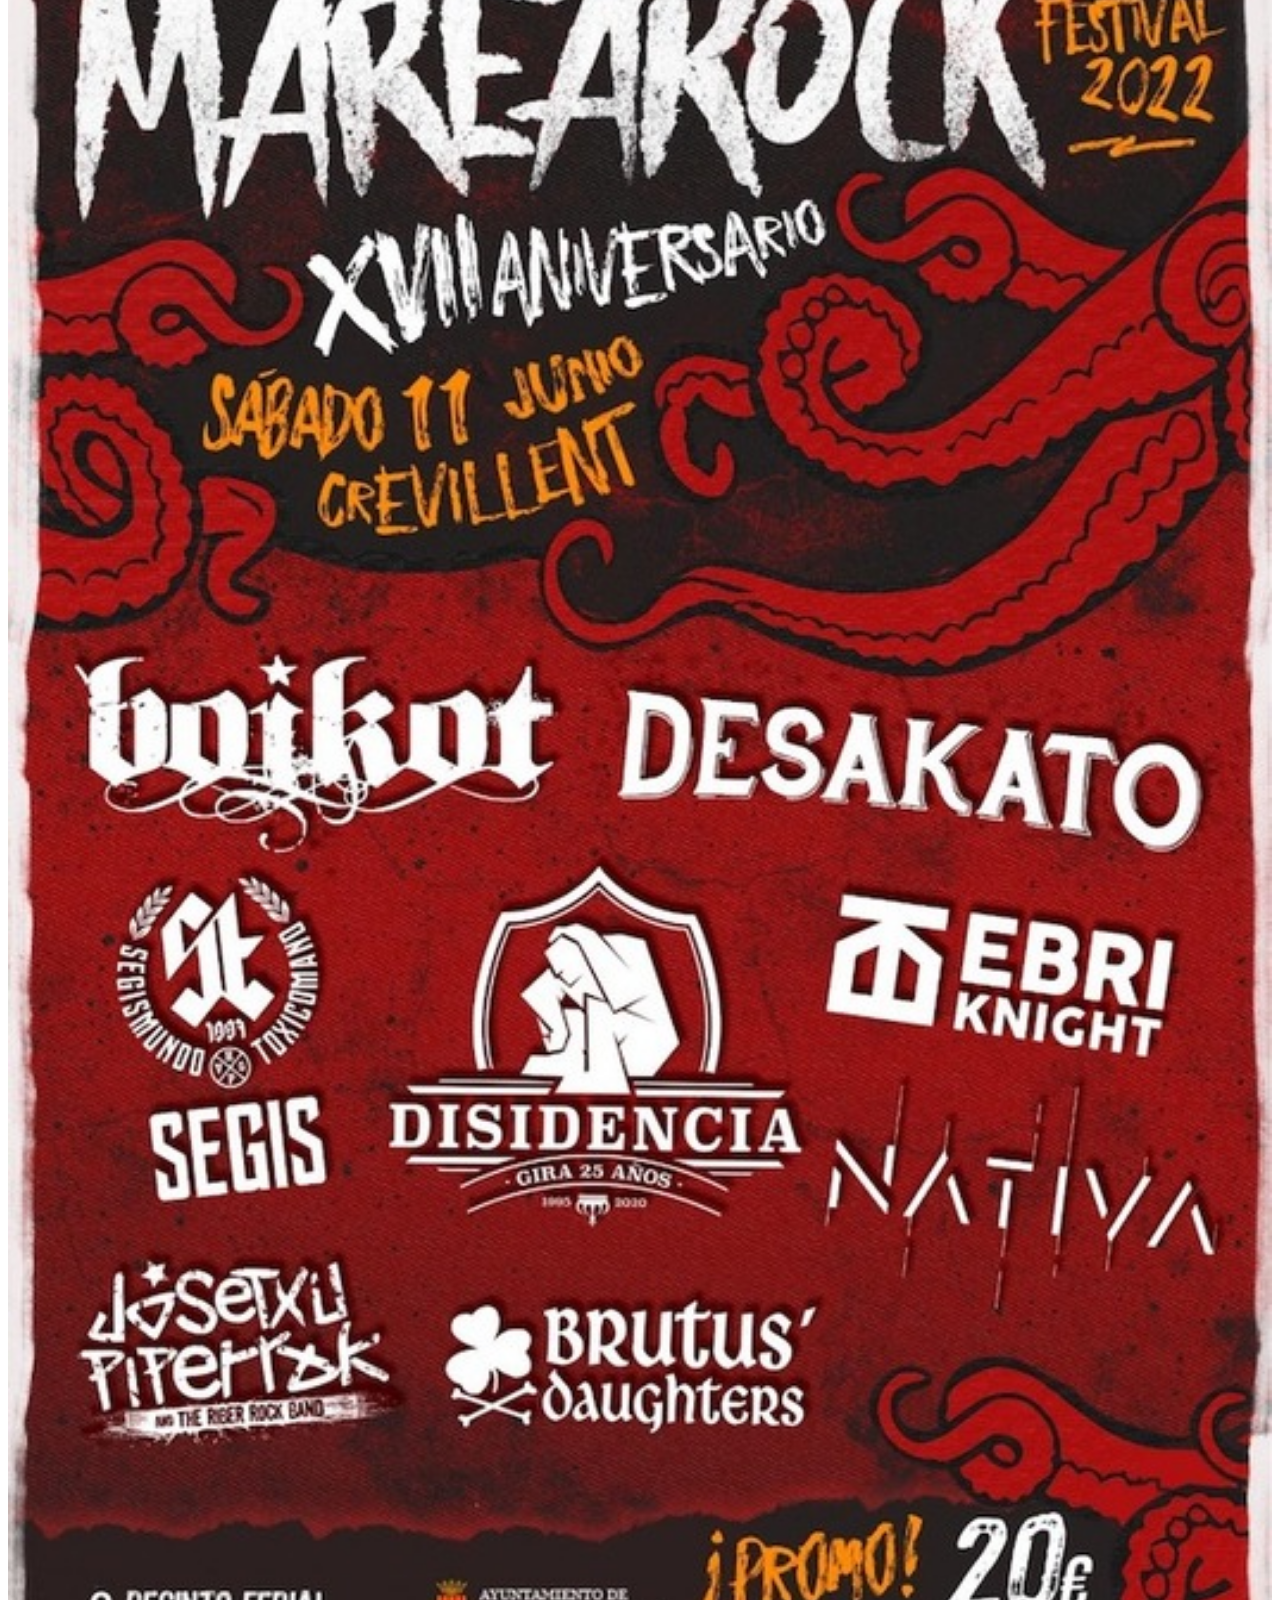
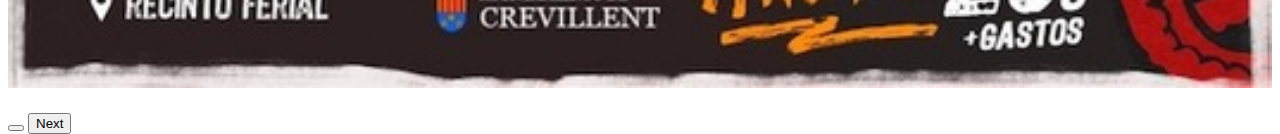
==== commit e766b9f0: "fin" ====
--- a/index.html
+++ b/index.html
@@ -77,10 +77,9 @@
 
                                     <div class="container">
                                         <div class="carousel-caption text-start">
-                                            <h1>Example headline.</h1>
-                                            <p>Some representative placeholder content for the first slide of the
-                                                carousel.</p>
-                                            <p><a class="btn btn-lg btn-primary" href="#">Sign up today</a></p>
+                                            <h1> </h1>
+                                            <p><span></span></p>
+                                            
                                         </div>
                                     </div>
                                 </div>
@@ -92,10 +91,8 @@
 
                                     <div class="container">
                                         <div class="carousel-caption">
-                                            <h1>Another example headline.</h1>
-                                            <p>Some representative placeholder content for the second slide of the
-                                                carousel.</p>
-                                            <p><a class="btn btn-lg btn-primary" href="#">Learn more</a></p>
+                                            <h1> </h1>
+                                            
                                         </div>
                                     </div>
                                 </div>
@@ -107,10 +104,8 @@
 
                                     <div class="container">
                                         <div class="carousel-caption text-end">
-                                            <h1>One more for good measure.</h1>
-                                            <p>Some representative placeholder content for the third slide of this
-                                                carousel.</p>
-                                            <p><a class="btn btn-lg btn-primary" href="#">Browse gallery</a></p>
+                                            <h1> </h1>
+                                            
                                         </div>
                                     </div>
                                 </div>
@@ -138,7 +133,7 @@
                         <h5 class="card-body">Resureccion Fest</h5>
                         <h6 class="card-title">festival de metal</h6>
 
-                        <a class="btn btn-outline-primary" href="#" role="button">entradas</a>
+                        <a class="btn btn-outline-primary" href="/html/carro.html" role="button">entradas</a>
                     </div>
 
                 </div>
@@ -150,7 +145,7 @@
                         <h5 class="card-body">Viña Rock</h5>
                         <h6 class="card-title">festival de rock</h6>
 
-                        <a class="btn btn-outline-primary" href="#" role="button">entradas</a>
+                        <a class="btn btn-outline-primary" href="/html/carro.html" role="button">entradas</a>
                     </div>
 
                 </div>
@@ -161,7 +156,7 @@
                         <h5 class="card-body">Resureccion Fest</h5>
                         <h6 class="card-title">festival de metal</h6>
 
-                        <a class="btn btn-outline-primary" href="#" role="button">entradas</a>
+                        <a class="btn btn-outline-primary" href="/html/carro.html" role="button">entradas</a>
                     </div>
 
                 </div>
@@ -173,7 +168,7 @@
                         <h5 class="card-body">Viña Rock</h5>
                         <h6 class="card-title">festival de rock</h6>
 
-                        <a class="btn btn-outline-primary" href="#" role="button">entradas</a>
+                        <a class="btn btn-outline-primary" href="/html/carro.html" role="button">entradas</a>
                     </div>
 
                 </div>
@@ -185,7 +180,7 @@
                         <h5 class="card-body">Resureccion Fest</h5>
                         <h6 class="card-title">festival de metal</h6>
 
-                        <a class="btn btn-outline-primary" href="#" role="button">entradas</a>
+                        <a class="btn btn-outline-primary" href="/html/carro.html" role="button">entradas</a>
                     </div>
 
                 </div>
@@ -197,7 +192,7 @@
                         <h5 class="card-body">Viña Rock</h5>
                         <h6 class="card-title">festival de rock</h6>
 
-                        <a class="btn btn-outline-primary" href="#" role="button">entradas</a>
+                        <a class="btn btn-outline-primary" href="/html/carro.html" role="button">entradas</a>
                     </div>
 
                 </div>
